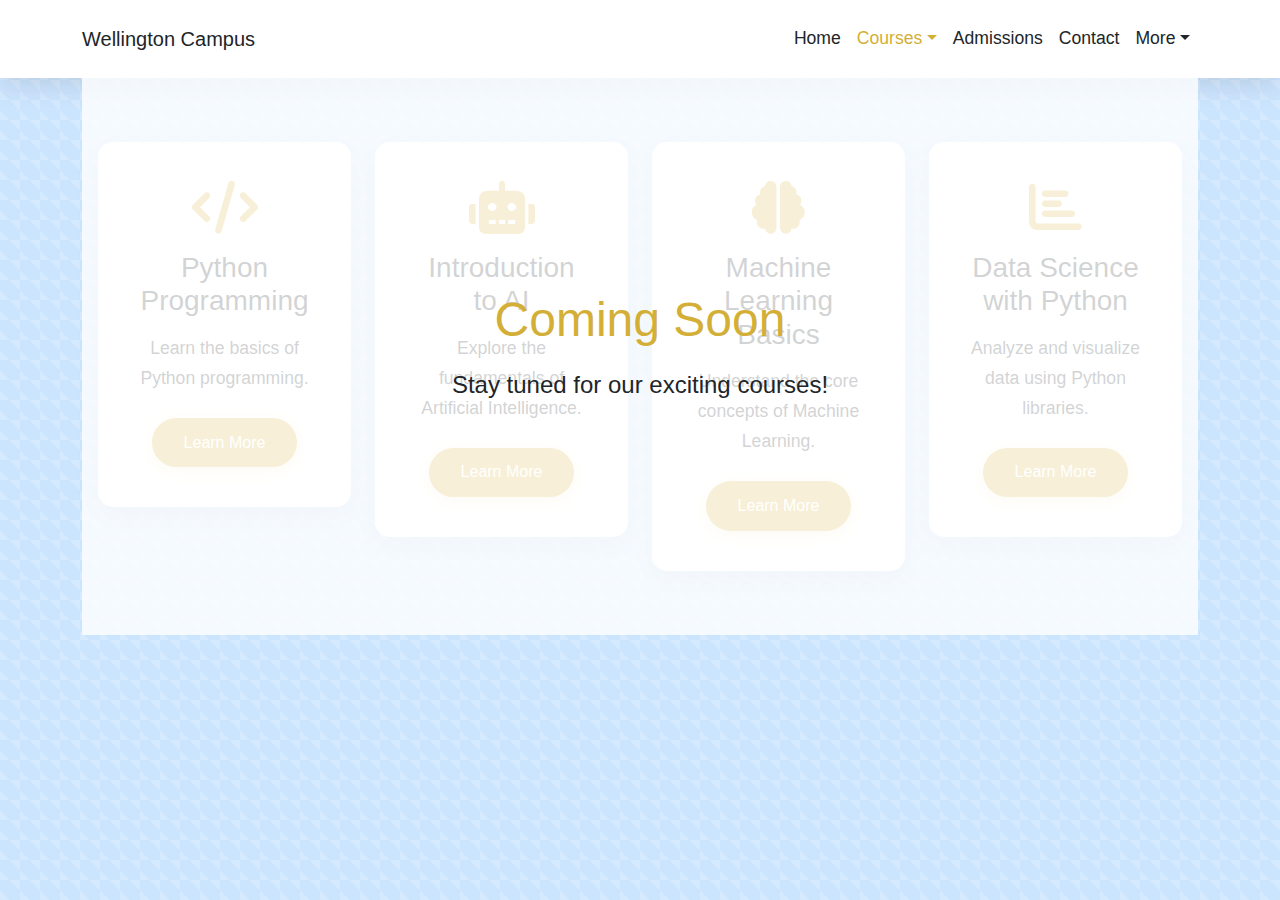
==== courses.html @ 9e7aa77f "Create courses.html" ====
<!DOCTYPE html>
<html lang="en">
<head>
    <meta charset="UTF-8">
    <meta name="viewport" content="width=device-width, initial-scale=1.0">
    <title>LMS - Wellington Campus</title>
    <meta name="description" content="Explore our upcoming mini-courses in Python, AI, ML, and Data Science at Wellington Campus.">
    <meta name="keywords" content="Wellington Campus, LMS, courses, Python, AI, ML, Data Science">
    <meta name="author" content="Wellington Campus">
    <meta property="og:title" content="LMS - Wellington Campus">
    <meta property="og:description" content="Discover our upcoming courses in Python, AI, ML, and Data Science.">
    <meta property="og:type" content="website">
    <meta property="og:url" content="https://wellingtoncampus.co/lms.html">
    <meta property="og:image" content="./wellingtoncampus.png">
    <link href="https://cdn.jsdelivr.net/npm/bootstrap@5.3.0/dist/css/bootstrap.min.css" rel="stylesheet">
    <link rel="stylesheet" href="https://cdnjs.cloudflare.com/ajax/libs/font-awesome/6.0.0/css/all.min.css">
    <style>
        :root {
            --primary-color: #d4af37; /* Gold */
            --secondary-color: #6c757d;
            --text-color: #212529;
            --bg-color: #cce5ff; /* Soft blue */
            --accent-color: #ffffff;
            --shadow: 0 8px 24px rgba(0,0,0,0.1);
        }

        body {
            font-family: 'Roboto', sans-serif;
            color: var(--text-color);
            background-color: var(--bg-color);
            font-size: 1.1rem;
            line-height: 1.7;
            background-image: linear-gradient(45deg, rgba(255,255,255,0.1) 25%, transparent 25%, transparent 75%, rgba(255,255,255,0.1) 75%, rgba(255,255,255,0.1)),
                              linear-gradient(45deg, rgba(255,255,255,0.1) 25%, transparent 25%, transparent 75%, rgba(255,255,255,0.1) 75%, rgba(255,255,255,0.1));
            background-size: 20px 20px;
            margin: 0;
            padding: 0;
            min-height: 100vh;
        }

        .navbar-custom {
            background-color: var(--accent-color);
            box-shadow: var(--shadow);
            padding: 1rem 0;
        }

        .navbar-brand, .nav-link {
            color: var(--text-color) !important;
            transition: color 0.3s ease;
        }

        .nav-link:hover, .nav-link.active {
            color: var(--primary-color) !important;
        }

        .content-wrapper {
            position: relative;
        }

        .coming-soon-overlay {
            position: absolute;
            top: 0;
            left: 0;
            width: 100%;
            height: 100%;
            background-color: rgba(255, 255, 255, 0.8);
            display: flex;
            flex-direction: column;
            justify-content: center;
            align-items: center;
            z-index: 10;
        }

        .coming-soon-overlay h2 {
            color: var(--primary-color);
            font-size: 3rem;
            margin-bottom: 1rem;
        }

        .coming-soon-overlay p {
            font-size: 1.5rem;
        }

        .courses-section {
            padding: 4rem 1rem;
        }

        .course-card {
            padding: 2.5rem;
            text-align: center;
            background-color: var(--accent-color);
            border-radius: 15px;
            box-shadow: var(--shadow);
            transition: transform 0.3s, box-shadow 0.3s;
        }

        .course-card:hover {
            transform: translateY(-10px);
            box-shadow: 0 15px 30px rgba(0,0,0,0.15);
        }

        .course-card i {
            color: var(--primary-color);
            margin-bottom: 1rem;
        }

        .course-card h3 {
            margin-bottom: 1rem;
        }

        .course-card p {
            margin-bottom: 1.5rem;
        }

        .btn-custom {
            background-color: var(--primary-color);
            color: #fff;
            border: none;
            padding: 0.8rem 2rem;
            border-radius: 25px;
            transition: all 0.3s ease;
            box-shadow: 0 4px 15px rgba(212,175,55,0.3);
        }

        .btn-custom:hover {
            background-color: #b8860b;
            transform: translateY(-3px);
            box-shadow: 0 6px 20px rgba(212,175,55,0.4);
            color: #fff;
        }

        .bottom-nav {
            display: none;
            position: fixed;
            bottom: 0;
            width: 100%;
            background-color: var(--accent-color);
            box-shadow: 0 -2px 10px rgba(0,0,0,0.1);
            padding: 0.5rem 0;
            z-index: 1000;
        }

        .bottom-nav .btn {
            color: var(--secondary-color);
            padding: 0.5rem;
            font-size: 0.9rem;
            display: flex;
            flex-direction: column;
            align-items: center;
            transition: color 0.3s ease;
        }

        .bottom-nav .btn:hover, .bottom-nav .btn.active {
            color: var(--primary-color);
        }

        .bottom-nav i {
            font-size: 1.2rem;
            margin-bottom: 0.2rem;
        }

        .mascot {
            position: fixed;
            bottom: 60px;
            right: 20px;
            width: 50px;
            height: 50px;
            z-index: 1100;
            animation: breathe 2s infinite ease-in-out;
            cursor: pointer;
        }

        @keyframes breathe {
            0%, 100% { transform: scale(1); }
            50% { transform: scale(1.1); }
        }

        @media (max-width: 576px) {
            .navbar-custom { display: none; }
            .bottom-nav { display: flex; }
            .courses-section { padding: 2rem 1rem; }
            .course-card { padding: 1.5rem; }
            .mascot { bottom: 70px; }
        }
    </style>
</head>
<body>
    <!-- Desktop Navbar -->
    <nav class="navbar navbar-expand-lg navbar-custom" aria-label="Main navigation">
        <div class="container">
            <a class="navbar-brand" href="index.html">Wellington Campus</a>
            <button class="navbar-toggler" type="button" data-bs-toggle="collapse" data-bs-target="#navbarNav" aria-controls="navbarNav" aria-expanded="false" aria-label="Toggle navigation">
                <span class="navbar-toggler-icon"></span>
            </button>
            <div class="collapse navbar-collapse" id="navbarNav">
                <ul class="navbar-nav ms-auto">
                    <li class="nav-item"><a class="nav-link" href="index.html">Home</a></li>
                    <li class="nav-item dropdown">
                        <a class="nav-link dropdown-toggle active" href="#" role="button" data-bs-toggle="dropdown" aria-expanded="false">Courses</a>
                        <ul class="dropdown-menu">
                            <li><a class="dropdown-item" href="bachelors.html">Bachelors</a></li>
                            <li><a class="dropdown-item" href="masters.html">Masters</a></li>
                        </ul>
                    </li>
                    <li class="nav-item"><a class="nav-link" href="admissions.html">Admissions</a></li>
                    <li class="nav-item"><a class="nav-link" href="contact.html">Contact</a></li>
                    <li class="nav-item dropdown">
                        <a class="nav-link dropdown-toggle" href="#" role="button" data-bs-toggle="dropdown" aria-expanded="false">More</a>
                        <ul class="dropdown-menu">
                            <li><a class="dropdown-item" href="about.html">About</a></li>
                            <li><a class="dropdown-item" href="events.html">Campus Events</a></li>
                            <li><a class="dropdown-item" href="request.html">Request Info</a></li>
                            <li><a class="dropdown-item" href="blog.html">Blog</a></li>
                        </ul>
                    </li>
                </ul>
            </div>
        </div>
    </nav>

    <!-- LMS Content -->
    <div class="container" id="lms">
        <div class="content-wrapper">
            <!-- Coming Soon Overlay -->
            <div class="coming-soon-overlay">
                <h2>Coming Soon</h2>
                <p>Stay tuned for our exciting courses!</p>
            </div>
            <!-- Courses Section -->
            <section class="courses-section">
                <div class="row g-4">
                    <div class="col-md-3">
                        <div class="course-card">
                            <i class="fas fa-code fa-3x"></i>
                            <h3>Python Programming</h3>
                            <p>Learn the basics of Python programming.</p>
                            <a href="#" class="btn btn-custom">Learn More</a>
                        </div>
                    </div>
                    <div class="col-md-3">
                        <div class="course-card">
                            <i class="fas fa-robot fa-3x"></i>
                            <h3>Introduction to AI</h3>
                            <p>Explore the fundamentals of Artificial Intelligence.</p>
                            <a href="#" class="btn btn-custom">Learn More</a>
                        </div>
                    </div>
                    <div class="col-md-3">
                        <div class="course-card">
                            <i class="fas fa-brain fa-3x"></i>
                            <h3>Machine Learning Basics</h3>
                            <p>Understand the core concepts of Machine Learning.</p>
                            <a href="#" class="btn btn-custom">Learn More</a>
                        </div>
                    </div>
                    <div class="col-md-3">
                        <div class="course-card">
                            <i class="fas fa-chart-bar fa-3x"></i>
                            <h3>Data Science with Python</h3>
                            <p>Analyze and visualize data using Python libraries.</p>
                            <a href="#" class="btn btn-custom">Learn More</a>
                        </div>
                    </div>
                </div>
            </section>
        </div>
    </div>

    <!-- Bottom Navigation -->
    <nav class="bottom-nav" aria-label="Mobile navigation">
        <div class="d-flex justify-content-around w-100">
            <a href="index.html" class="btn"><i class="fas fa-home"></i>Home</a>
            <a href="lms.html" class="btn active"><i class="fas fa-book"></i>LMS</a>
            <a href="game.html" class="btn"><i class="fas fa-gamepad"></i>Game</a>
            <a href="hackathons.html" class="btn"><i class="fas fa-laptop-code"></i>Hackathons</a>
        </div>
    </nav>

    <!-- Scripts -->
    <script src="https://cdn.jsdelivr.net/npm/bootstrap@5.3.0/dist/js/bootstrap.bundle.min.js"></script>
    <script src="https://telegram.org/js/telegram-web-app.js"></script>
    <script>
        if (window.Telegram && window.Telegram.WebApp) {
            Telegram.WebApp.ready();
            Telegram.WebApp.expand();
        }
    </script>
</body>
</html>
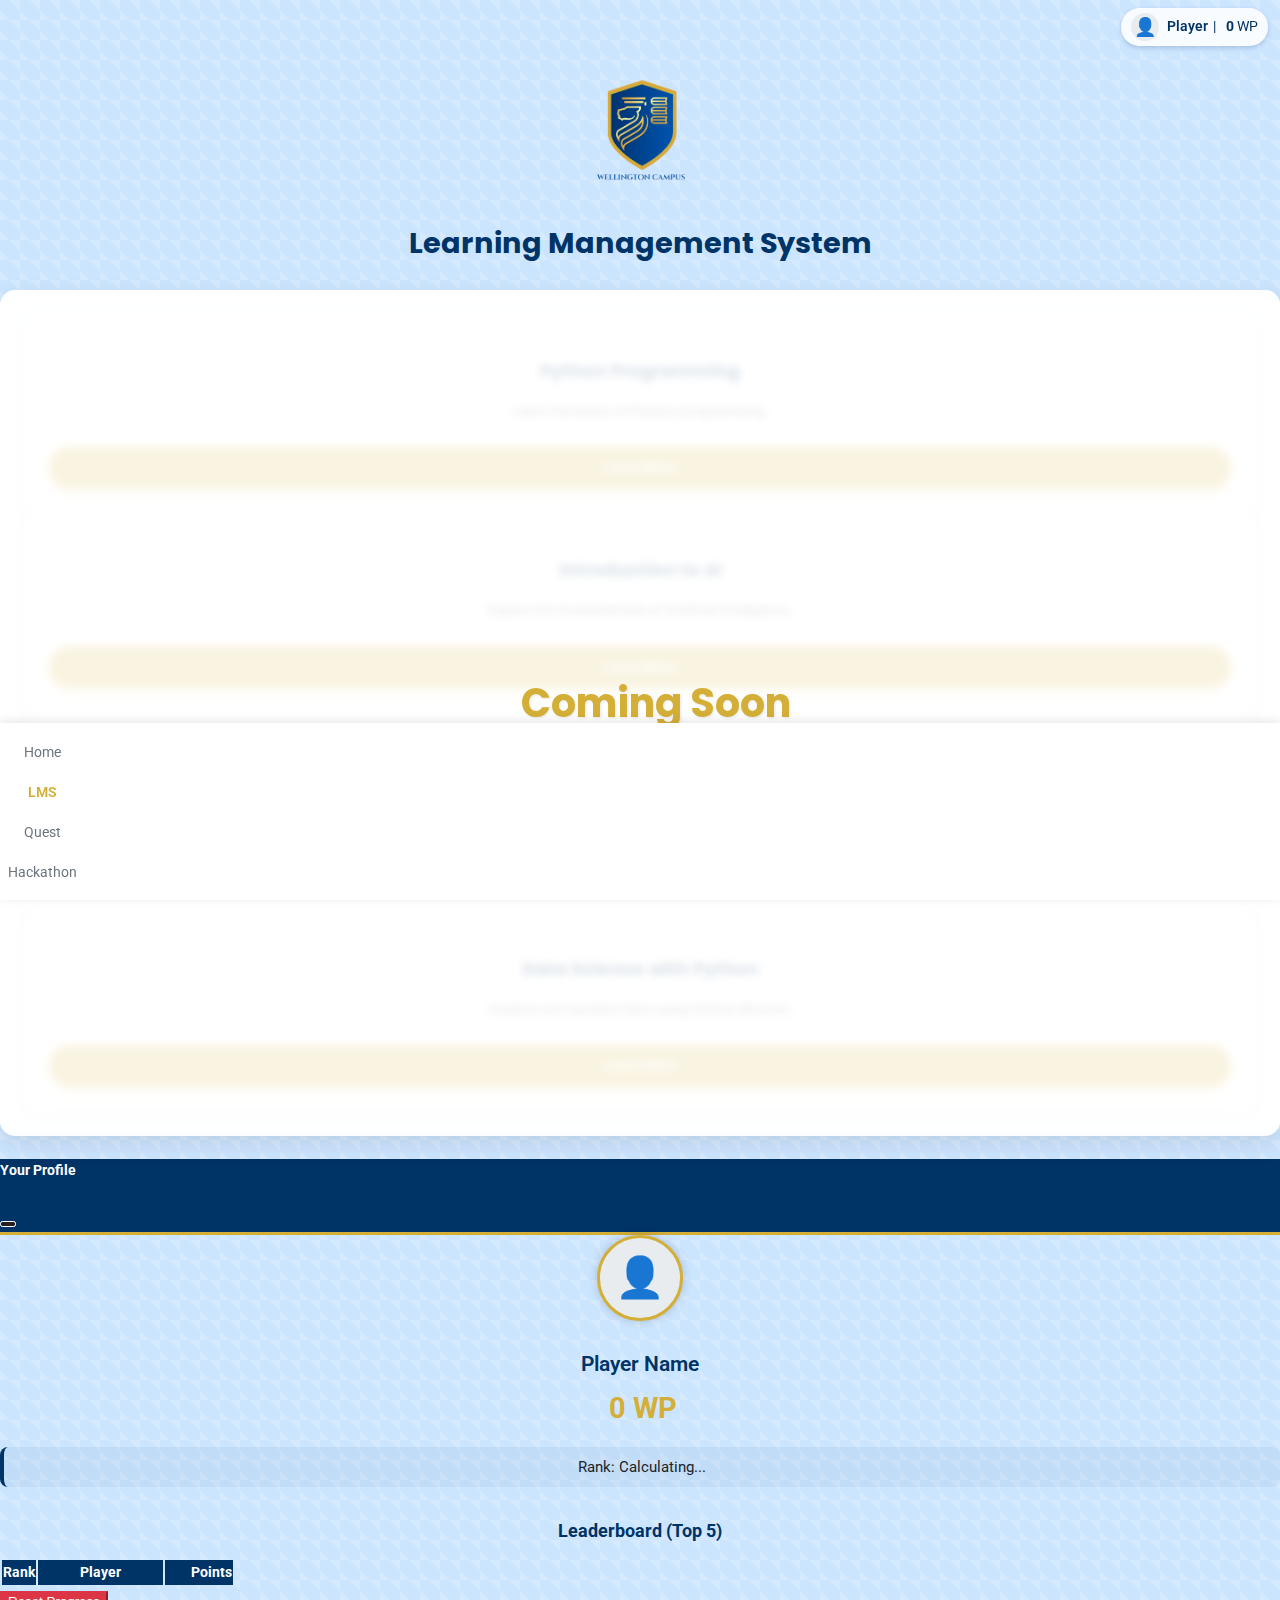
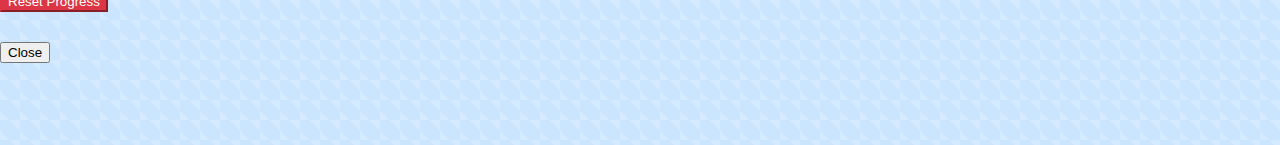
==== commit b7b44cf9: "Update courses.html" ====
--- a/courses.html
+++ b/courses.html
@@ -2,288 +2,661 @@
 <html lang="en">
 <head>
     <meta charset="UTF-8">
-    <meta name="viewport" content="width=device-width, initial-scale=1.0">
+    <!-- Essential Mini App Viewport -->
+    <meta name="viewport" content="width=device-width, initial-scale=1.0, shrink-to-fit=no, user-scalable=no">
     <title>LMS - Wellington Campus</title>
     <meta name="description" content="Explore our upcoming mini-courses in Python, AI, ML, and Data Science at Wellington Campus.">
-    <meta name="keywords" content="Wellington Campus, LMS, courses, Python, AI, ML, Data Science">
+    <meta name="keywords" content="Wellington Campus, LMS, courses, Python, AI, ML, Data Science, profile, points, leaderboard">
     <meta name="author" content="Wellington Campus">
     <meta property="og:title" content="LMS - Wellington Campus">
-    <meta property="og:description" content="Discover our upcoming courses in Python, AI, ML, and Data Science.">
+    <meta property="og:description" content="Discover our upcoming courses in Python, AI, ML, and Data Science. Track your profile and points.">
     <meta property="og:type" content="website">
-    <meta property="og:url" content="https://wellingtoncampus.co/lms.html">
+    <meta property="og:url" content="https://wellingtoncampus.co/courses.html"> <!-- Changed from lms.html based on context -->
     <meta property="og:image" content="./wellingtoncampus.png">
-    <link href="https://cdn.jsdelivr.net/npm/bootstrap@5.3.0/dist/css/bootstrap.min.css" rel="stylesheet">
-    <link rel="stylesheet" href="https://cdnjs.cloudflare.com/ajax/libs/font-awesome/6.0.0/css/all.min.css">
+    <link rel="icon" href="./favicon.ico" type="image/x-icon"> <!-- Added Favicon -->
+
+    <!-- **Telegram Mini App Script - MUST be first script** -->
+    <script src="https://telegram.org/js/telegram-web-app.js"></script>
+
+    <!-- Stylesheets -->
+    <link href="https://cdn.jsdelivr.net/npm/bootstrap@5.3.2/dist/css/bootstrap.min.css" rel="stylesheet" integrity="sha384-T3c6CoIi6uLrA9TneNEoa7RxnatzjcDSCmG1MXxSR1GAsXEV/Dwwykc2MPK8M2HN" crossorigin="anonymous">
+    <link rel="stylesheet" href="https://cdnjs.cloudflare.com/ajax/libs/font-awesome/6.5.1/css/all.min.css" integrity="sha512-DTOQO9RWCH3ppGqcWaEA1BIZOC6xxalwEsw9c2QQeAIftl+Vegovlnee1c9QX4TctnWMn13TZye+giMm8e2LwA==" crossorigin="anonymous" referrerpolicy="no-referrer" />
+    <link rel="preconnect" href="https://fonts.googleapis.com">
+    <link rel="preconnect" href="https://fonts.gstatic.com" crossorigin>
+    <link href="https://fonts.googleapis.com/css2?family=Roboto:wght@400;700&family=Poppins:wght@600&display=swap" rel="stylesheet">
+
     <style>
+        /* --- Root Variables (Consistent with index.html) --- */
         :root {
             --primary-color: #d4af37; /* Gold */
-            --secondary-color: #6c757d;
+            --secondary-color: #003366; /* Dark Blue */
             --text-color: #212529;
-            --bg-color: #cce5ff; /* Soft blue */
-            --accent-color: #ffffff;
+            --bg-color: #cce5ff; /* Light Blueish */
+            --accent-color: #ffffff; /* White */
+            --card-bg-color: rgba(255, 255, 255, 0.9);
             --shadow: 0 8px 24px rgba(0,0,0,0.1);
-        }
-
+            --border-radius: 15px;
+            --bottom-nav-bg: var(--accent-color);
+            --bottom-nav-icon: #6c757d;
+            --bottom-nav-active: var(--primary-color);
+            --danger-color: #dc3545;
+        }
+
+        /* --- Base Body Styles --- */
+        html { scroll-behavior: smooth; }
         body {
             font-family: 'Roboto', sans-serif;
             color: var(--text-color);
             background-color: var(--bg-color);
-            font-size: 1.1rem;
-            line-height: 1.7;
             background-image: linear-gradient(45deg, rgba(255,255,255,0.1) 25%, transparent 25%, transparent 75%, rgba(255,255,255,0.1) 75%, rgba(255,255,255,0.1)),
                               linear-gradient(45deg, rgba(255,255,255,0.1) 25%, transparent 25%, transparent 75%, rgba(255,255,255,0.1) 75%, rgba(255,255,255,0.1));
             background-size: 20px 20px;
+            font-size: 1.05rem; /* Adjusted from 1.1rem for consistency */
+            line-height: 1.6; /* Adjusted from 1.7 */
             margin: 0;
             padding: 0;
             min-height: 100vh;
-        }
-
-        .navbar-custom {
-            background-color: var(--accent-color);
-            box-shadow: var(--shadow);
-            padding: 1rem 0;
-        }
-
-        .navbar-brand, .nav-link {
-            color: var(--text-color) !important;
-            transition: color 0.3s ease;
-        }
-
-        .nav-link:hover, .nav-link.active {
-            color: var(--primary-color) !important;
+            min-height: var(--tg-viewport-height, 100vh);
+            box-sizing: border-box;
+            overflow-x: hidden;
+            padding-bottom: calc(80px + var(--tg-safe-area-inset-bottom, 0px)); /* Match index */
+            /* Add padding-top to prevent overlap with fixed header elements initially */
+            padding-top: 60px; /* Adjust as needed based on header height */
+        }
+
+        /* --- Header & Logo Styling (Copied from index.html) --- */
+        #main-header {
+            /* Removed text-align: center; position: relative; padding-top: 1rem; */
+            /* Now part of the fixed elements logic */
+             padding-top: 1rem; /* Keep some initial top padding */
+             text-align: center; /* Center title below logo */
+             margin-bottom: 1rem;
+        }
+        #header-logo {
+            display: block; margin: 0 auto 0.5rem auto; max-width: 100px; width: 100px; height: auto;
+            position: relative; /* Changed from fixed initially */
+            top: 0; left: 0;
+            z-index: 10; cursor: pointer;
+            transition: width 0.4s ease-in-out, max-width 0.4s ease-in-out, top 0.4s ease-in-out,
+                        left 0.4s ease-in-out, padding 0.4s ease-in-out, border-radius 0.4s ease-in-out,
+                        background-color 0.4s ease-in-out, box-shadow 0.4s ease-in-out;
+        }
+        #header-logo.logo-scrolled {
+            position: fixed; /* Change to fixed on scroll */
+            top: 8px; left: 12px; width: 45px; max-width: 45px; height: auto;
+            z-index: 1045; margin: 0; background-color: rgba(255, 255, 255, 0.85);
+            padding: 4px; border-radius: 50%; box-shadow: 0 3px 8px rgba(0, 51, 102, 0.3);
+        }
+        /* Adjust main container padding when logo is fixed */
+        body.logo-state-scrolled .container { padding-top: 70px; /* Increased padding */ }
+
+
+        /* --- User Profile Styling (Copied from index.html) --- */
+        #user-profile {
+            position: fixed; top: 8px; right: 12px; font-size: 0.85rem;
+            color: var(--secondary-color); background-color: rgba(255, 255, 255, 0.85);
+            padding: 5px 10px; border-radius: 20px; display: flex; align-items: center;
+            z-index: 1045; box-shadow: 0 2px 5px rgba(0, 51, 102, 0.2);
+            transition: top 0.4s ease-in-out;
+            cursor: pointer;
+        }
+        #user-profile:hover { background-color: rgba(230, 230, 230, 0.9); }
+        #user-avatar { display: inline-block; width: 28px; height: 28px; border-radius: 50%; margin-right: 8px; vertical-align: middle; background-color: #e9ecef; text-align: center; line-height: 28px; font-size: 18px; overflow: hidden; }
+        #user-avatar img { display: block; width: 100%; height: 100%; object-fit: cover; }
+        #user-name-display { font-weight: 600; margin-right: 5px; white-space: nowrap; overflow: hidden; text-overflow: ellipsis; max-width: 100px; }
+        #welly-points { font-weight: bold; margin-left: 5px; }
+        #user-profile .fa-star { margin-left: 5px; }
+
+        /* --- LMS Specific Styles --- */
+        .navbar-custom { /* Desktop navbar is hidden in Mini App context */
+             display: none;
+        }
+        .page-title { /* Added style for page title */
+            text-align: center;
+            color: var(--secondary-color);
+            font-family: 'Poppins', sans-serif;
+            font-size: 1.8rem;
+            margin-bottom: 1.5rem; /* Space below title */
+            /* Removed margin-top as body padding handles it */
         }
 
         .content-wrapper {
             position: relative;
+            background-color: var(--card-bg-color); /* Give wrapper a background */
+            border-radius: var(--border-radius);
+            box-shadow: var(--shadow);
+            padding: 1.5rem; /* Add padding inside wrapper */
+            overflow: hidden; /* Contain overlay */
+            margin-top: 1rem; /* Space below header */
         }
 
         .coming-soon-overlay {
             position: absolute;
-            top: 0;
-            left: 0;
-            width: 100%;
-            height: 100%;
-            background-color: rgba(255, 255, 255, 0.8);
+            top: 0; left: 0; width: 100%; height: 100%;
+            background-color: rgba(255, 255, 255, 0.85); /* Slightly less opaque */
+            backdrop-filter: blur(4px); /* Add blur effect */
+            display: flex; flex-direction: column;
+            justify-content: center; align-items: center;
+            z-index: 10;
+            border-radius: inherit; /* Match parent radius */
+            text-align: center;
+            padding: 1rem;
+        }
+        .coming-soon-overlay h2 {
+            color: var(--primary-color);
+            font-family: 'Poppins', sans-serif;
+            font-size: 2.5rem; /* Adjusted size */
+            margin-bottom: 1rem;
+            text-shadow: 1px 1px 3px rgba(0,0,0,0.1);
+        }
+        .coming-soon-overlay p {
+            font-size: 1.2rem; /* Adjusted size */
+            color: var(--secondary-color);
+        }
+
+        .courses-section {
+            /* Removed padding, handled by content-wrapper */
+        }
+        .course-card {
+            padding: 1.5rem; /* Adjusted padding */
+            text-align: center;
+            background-color: var(--accent-color); /* White cards */
+            border-radius: 10px; /* Slightly smaller radius */
+            box-shadow: 0 4px 15px rgba(0,0,0,0.08); /* Softer shadow */
+            transition: transform 0.3s, box-shadow 0.3s;
+            border: 1px solid rgba(0, 51, 102, 0.1);
+            height: 100%; /* Make cards in a row equal height */
             display: flex;
             flex-direction: column;
-            justify-content: center;
-            align-items: center;
-            z-index: 10;
-        }
-
-        .coming-soon-overlay h2 {
-            color: var(--primary-color);
-            font-size: 3rem;
-            margin-bottom: 1rem;
-        }
-
-        .coming-soon-overlay p {
-            font-size: 1.5rem;
-        }
-
-        .courses-section {
-            padding: 4rem 1rem;
-        }
-
-        .course-card {
-            padding: 2.5rem;
-            text-align: center;
-            background-color: var(--accent-color);
-            border-radius: 15px;
-            box-shadow: var(--shadow);
-            transition: transform 0.3s, box-shadow 0.3s;
-        }
-
+            justify-content: space-between; /* Push button to bottom */
+        }
         .course-card:hover {
-            transform: translateY(-10px);
-            box-shadow: 0 15px 30px rgba(0,0,0,0.15);
-        }
-
+            transform: translateY(-5px); /* Less lift */
+            box-shadow: 0 10px 20px rgba(0,0,0,0.12);
+        }
         .course-card i {
             color: var(--primary-color);
             margin-bottom: 1rem;
         }
-
         .course-card h3 {
-            margin-bottom: 1rem;
-        }
-
+            font-family: 'Poppins', sans-serif;
+            color: var(--secondary-color);
+            font-size: 1.1rem; /* Adjusted size */
+            margin-bottom: 0.8rem;
+        }
         .course-card p {
+            font-size: 0.9rem; /* Smaller description */
+            color: #555;
             margin-bottom: 1.5rem;
+            flex-grow: 1; /* Allow description to take space */
         }
 
         .btn-custom {
             background-color: var(--primary-color);
-            color: #fff;
+            color: var(--accent-color) !important; /* Ensure text is white */
             border: none;
-            padding: 0.8rem 2rem;
+            padding: 0.6rem 1.5rem; /* Adjusted padding */
             border-radius: 25px;
             transition: all 0.3s ease;
             box-shadow: 0 4px 15px rgba(212,175,55,0.3);
-        }
-
+            font-weight: 600;
+            font-size: 0.9rem;
+            text-decoration: none; /* Remove underline */
+        }
         .btn-custom:hover {
             background-color: #b8860b;
             transform: translateY(-3px);
             box-shadow: 0 6px 20px rgba(212,175,55,0.4);
-            color: #fff;
-        }
-
+            color: var(--accent-color) !important;
+        }
+
+        /* --- Bottom Navigation (Consistent with index.html) --- */
         .bottom-nav {
-            display: none;
+            display: flex; /* Always display in Mini App */
             position: fixed;
-            bottom: 0;
-            width: 100%;
-            background-color: var(--accent-color);
+            bottom: 0; left: 0; right: 0; width: 100%;
+            background-color: var(--bottom-nav-bg);
             box-shadow: 0 -2px 10px rgba(0,0,0,0.1);
-            padding: 0.5rem 0;
-            z-index: 1000;
-        }
-
+            padding: 0.5rem 0 max(0.5rem, var(--tg-safe-area-inset-bottom, 0.5rem));
+            z-index: 1040; /* Below fixed header elements */
+        }
         .bottom-nav .btn {
-            color: var(--secondary-color);
-            padding: 0.5rem;
-            font-size: 0.9rem;
-            display: flex;
-            flex-direction: column;
-            align-items: center;
-            transition: color 0.3s ease;
-        }
-
+            color: var(--bottom-nav-icon); background-color: transparent;
+            border: none; padding: 0.5rem; font-size: 0.85rem;
+            display: flex; flex-direction: column; align-items: center;
+            transition: color 0.3s ease; text-decoration: none; flex-grow: 1; /* Distribute space */
+        }
         .bottom-nav .btn:hover, .bottom-nav .btn.active {
-            color: var(--primary-color);
-        }
-
-        .bottom-nav i {
-            font-size: 1.2rem;
-            margin-bottom: 0.2rem;
-        }
-
-        .mascot {
-            position: fixed;
-            bottom: 60px;
-            right: 20px;
-            width: 50px;
-            height: 50px;
-            z-index: 1100;
-            animation: breathe 2s infinite ease-in-out;
-            cursor: pointer;
-        }
-
-        @keyframes breathe {
-            0%, 100% { transform: scale(1); }
-            50% { transform: scale(1.1); }
-        }
-
+            color: var(--bottom-nav-active); font-weight: 600;
+        }
+        .bottom-nav i { font-size: 1.1rem; margin-bottom: 0.15rem; }
+
+        /* --- Mascot (Removed as requested implicitly by not including) --- */
+
+        /* --- Profile Modal Styles (Copied from index.html) --- */
+        #userProfileModal .modal-header { background-color: var(--secondary-color); color: var(--accent-color); border-bottom: 3px solid var(--primary-color); }
+        #userProfileModal .modal-header .btn-close { filter: invert(1) grayscale(100%) brightness(200%); }
+        #userProfileModal .modal-body { text-align: center; }
+        #modal-user-avatar { width: 80px; height: 80px; border-radius: 50%; margin: 0 auto 0.5rem auto; display: block; background-color: #e9ecef; font-size: 40px; line-height: 80px; overflow: hidden; border: 3px solid var(--primary-color); box-shadow: 0 0 10px rgba(0,0,0,0.2); }
+        #modal-user-avatar img { width: 100%; height: 100%; object-fit: cover; }
+        #modal-user-name { font-size: 1.3rem; font-weight: 600; color: var(--secondary-color); margin-bottom: 0.2rem; }
+        #modal-welly-points-display { font-size: 1.8rem; font-weight: bold; color: var(--primary-color); margin-bottom: 1rem; }
+        #modal-welly-points-display .fa-star { font-size: 1.5rem; margin-right: 5px; vertical-align: middle; }
+        #profile-rank-display { font-size: 0.95rem; color: var(--text-color); margin-bottom: 1.5rem; background-color: rgba(0, 51, 102, 0.05); padding: 0.5rem; border-radius: 8px; border-left: 4px solid var(--secondary-color); }
+        #profile-leaderboard-section h5 { color: var(--secondary-color); margin-bottom: 0.8rem; font-size: 1.1rem; }
+        #profile-leaderboard-table { font-size: 0.9rem; }
+        #profile-leaderboard-table thead { background-color: var(--secondary-color); color: var(--accent-color); }
+        #profile-leaderboard-body tr td { vertical-align: middle; }
+        #profile-leaderboard-body .rank-badge { font-weight: bold; font-size: 0.9em; color: var(--secondary-color); display: inline-block; width: 24px; height: 24px; line-height: 24px; text-align: center; border-radius: 50%; background-color: rgba(212, 175, 55, 0.8); box-shadow: 0 1px 3px rgba(0,0,0,0.1); }
+        #profile-leaderboard-body tr:nth-child(1) .rank-badge { background-color: #ffd700; color: #333; }
+        #profile-leaderboard-body tr:nth-child(2) .rank-badge { background-color: #c0c0c0; color: #333; }
+        #profile-leaderboard-body tr:nth-child(3) .rank-badge { background-color: #cd7f32; color: #fff; }
+        #profile-leaderboard-body .points-cell { font-weight: bold; color: var(--secondary-color); }
+        #profile-leaderboard-body tr.table-info { background-color: rgba(212, 175, 55, 0.15) !important; font-weight: bold; }
+        #delete-progress-btn { background-color: var(--danger-color); border-color: var(--danger-color); color: white; transition: background-color 0.2s ease, border-color 0.2s ease; }
+        #delete-progress-btn:hover { background-color: #c82333; border-color: #bd2130; }
+        #delete-progress-btn:disabled { background-color: #6c757d; border-color: #6c757d; cursor: not-allowed; }
+        #leaderboard-loading, #leaderboard-empty { color: #6c757d; font-style: italic; padding: 1rem 0; }
+        #reset-feedback { font-size: 0.8rem; margin-top: 5px; min-height: 1.2rem; }
+        .feedback-success { color: var(--success-color, green); }
+        .feedback-error { color: var(--danger-color); }
+
+        /* Responsive Adjustments */
+        @media (max-width: 768px) { /* Adjust breakpoint if needed */
+             body { padding-top: 50px; } /* Less padding on smaller screens */
+             body.logo-state-scrolled .container { padding-top: 60px; }
+             .page-title { font-size: 1.6rem; }
+             .coming-soon-overlay h2 { font-size: 2rem; }
+             .coming-soon-overlay p { font-size: 1.1rem; }
+        }
         @media (max-width: 576px) {
-            .navbar-custom { display: none; }
-            .bottom-nav { display: flex; }
-            .courses-section { padding: 2rem 1rem; }
-            .course-card { padding: 1.5rem; }
-            .mascot { bottom: 70px; }
+            .navbar-custom { display: none; } /* Ensure desktop nav hidden */
+            /* Bottom nav already handled */
+            .courses-section { /* Now refers to content inside wrapper */
+                 /* No padding needed */
+            }
+            .course-card { padding: 1.2rem; }
+             .page-title { margin-bottom: 1rem; }
+             .content-wrapper { margin-top: 0.5rem; }
         }
     </style>
 </head>
 <body>
-    <!-- Desktop Navbar -->
-    <nav class="navbar navbar-expand-lg navbar-custom" aria-label="Main navigation">
-        <div class="container">
-            <a class="navbar-brand" href="index.html">Wellington Campus</a>
-            <button class="navbar-toggler" type="button" data-bs-toggle="collapse" data-bs-target="#navbarNav" aria-controls="navbarNav" aria-expanded="false" aria-label="Toggle navigation">
-                <span class="navbar-toggler-icon"></span>
-            </button>
-            <div class="collapse navbar-collapse" id="navbarNav">
-                <ul class="navbar-nav ms-auto">
-                    <li class="nav-item"><a class="nav-link" href="index.html">Home</a></li>
-                    <li class="nav-item dropdown">
-                        <a class="nav-link dropdown-toggle active" href="#" role="button" data-bs-toggle="dropdown" aria-expanded="false">Courses</a>
-                        <ul class="dropdown-menu">
-                            <li><a class="dropdown-item" href="bachelors.html">Bachelors</a></li>
-                            <li><a class="dropdown-item" href="masters.html">Masters</a></li>
-                        </ul>
-                    </li>
-                    <li class="nav-item"><a class="nav-link" href="admissions.html">Admissions</a></li>
-                    <li class="nav-item"><a class="nav-link" href="contact.html">Contact</a></li>
-                    <li class="nav-item dropdown">
-                        <a class="nav-link dropdown-toggle" href="#" role="button" data-bs-toggle="dropdown" aria-expanded="false">More</a>
-                        <ul class="dropdown-menu">
-                            <li><a class="dropdown-item" href="about.html">About</a></li>
-                            <li><a class="dropdown-item" href="events.html">Campus Events</a></li>
-                            <li><a class="dropdown-item" href="request.html">Request Info</a></li>
-                            <li><a class="dropdown-item" href="blog.html">Blog</a></li>
-                        </ul>
-                    </li>
-                </ul>
-            </div>
-        </div>
-    </nav>
-
-    <!-- LMS Content -->
+    <!-- User Profile Display (Fixed Top Right) -->
+    <div id="user-profile" data-bs-toggle="modal" data-bs-target="#userProfileModal">
+        <span id="user-avatar">👤</span>
+        <span id="user-name-display">Player</span>
+        | <i class="fas fa-star"></i>
+        <span id="welly-points">0</span> WP
+    </div>
+
+    <!-- Header Logo (Initially Centered, moves Top Left) -->
+    <div id="main-header">
+        <img src="./wellingtoncampus.png" alt="Wellington Campus Logo" id="header-logo">
+        <!-- Title moved below logo -->
+    </div>
+
+
+    <!-- LMS Content Container -->
     <div class="container" id="lms">
+
+         <!-- Page Title -->
+         <h1 class="page-title">Learning Management System</h1>
+
+        <!-- Content Wrapper with Overlay -->
         <div class="content-wrapper">
             <!-- Coming Soon Overlay -->
             <div class="coming-soon-overlay">
                 <h2>Coming Soon</h2>
                 <p>Stay tuned for our exciting courses!</p>
             </div>
-            <!-- Courses Section -->
+
+            <!-- Courses Section (Content inside wrapper) -->
             <section class="courses-section">
                 <div class="row g-4">
-                    <div class="col-md-3">
+                    <div class="col-lg-3 col-md-6"> <!-- Adjusted grid for better responsiveness -->
                         <div class="course-card">
-                            <i class="fas fa-code fa-3x"></i>
-                            <h3>Python Programming</h3>
-                            <p>Learn the basics of Python programming.</p>
-                            <a href="#" class="btn btn-custom">Learn More</a>
+                            <div> <!-- Wrapper for content above button -->
+                                <i class="fas fa-code fa-3x"></i>
+                                <h3>Python Programming</h3>
+                                <p>Learn the basics of Python programming.</p>
+                            </div>
+                            <a href="#" class="btn btn-custom mt-auto">Learn More</a> <!-- mt-auto pushes button down -->
                         </div>
                     </div>
-                    <div class="col-md-3">
+                    <div class="col-lg-3 col-md-6">
                         <div class="course-card">
-                            <i class="fas fa-robot fa-3x"></i>
-                            <h3>Introduction to AI</h3>
-                            <p>Explore the fundamentals of Artificial Intelligence.</p>
-                            <a href="#" class="btn btn-custom">Learn More</a>
+                            <div>
+                                <i class="fas fa-robot fa-3x"></i>
+                                <h3>Introduction to AI</h3>
+                                <p>Explore the fundamentals of Artificial Intelligence.</p>
+                            </div>
+                            <a href="#" class="btn btn-custom mt-auto">Learn More</a>
                         </div>
                     </div>
-                    <div class="col-md-3">
+                    <div class="col-lg-3 col-md-6">
                         <div class="course-card">
-                            <i class="fas fa-brain fa-3x"></i>
-                            <h3>Machine Learning Basics</h3>
-                            <p>Understand the core concepts of Machine Learning.</p>
-                            <a href="#" class="btn btn-custom">Learn More</a>
+                             <div>
+                                <i class="fas fa-brain fa-3x"></i>
+                                <h3>Machine Learning Basics</h3>
+                                <p>Understand the core concepts of Machine Learning.</p>
+                             </div>
+                            <a href="#" class="btn btn-custom mt-auto">Learn More</a>
                         </div>
                     </div>
-                    <div class="col-md-3">
+                    <div class="col-lg-3 col-md-6">
                         <div class="course-card">
-                            <i class="fas fa-chart-bar fa-3x"></i>
-                            <h3>Data Science with Python</h3>
-                            <p>Analyze and visualize data using Python libraries.</p>
-                            <a href="#" class="btn btn-custom">Learn More</a>
+                            <div>
+                                <i class="fas fa-chart-bar fa-3x"></i>
+                                <h3>Data Science with Python</h3>
+                                <p>Analyze and visualize data using Python libraries.</p>
+                            </div>
+                            <a href="#" class="btn btn-custom mt-auto">Learn More</a>
                         </div>
                     </div>
                 </div>
             </section>
-        </div>
-    </div>
+        </div> <!-- End content-wrapper -->
+    </div> <!-- End container -->
 
     <!-- Bottom Navigation -->
     <nav class="bottom-nav" aria-label="Mobile navigation">
         <div class="d-flex justify-content-around w-100">
-            <a href="index.html" class="btn"><i class="fas fa-home"></i>Home</a>
-            <a href="lms.html" class="btn active"><i class="fas fa-book"></i>LMS</a>
-            <a href="game.html" class="btn"><i class="fas fa-gamepad"></i>Game</a>
-            <a href="hackathons.html" class="btn"><i class="fas fa-laptop-code"></i>Hackathons</a>
+            <a href="index.html" target="_self" class="btn"><i class="fas fa-home"></i>Home</a>
+            <a href="courses.html" target="_self" class="btn active"><i class="fas fa-book"></i>LMS</a> <!-- Set active -->
+            <a href="game.html" target="_self" class="btn"><i class="fas fa-puzzle-piece"></i>Quest</a> <!-- Updated Icon/Link -->
+            <a href="hackathon.html" target="_self" class="btn"><i class="fas fa-laptop-code"></i>Hackathon</a> <!-- Updated Link -->
         </div>
     </nav>
 
+    <!-- Profile Modal (Copied HTML from index.html) -->
+    <div class="modal fade" id="userProfileModal" tabindex="-1" aria-labelledby="userProfileModalLabel" aria-hidden="true">
+        <div class="modal-dialog modal-dialog-centered modal-dialog-scrollable">
+            <div class="modal-content">
+                <div class="modal-header">
+                    <h5 class="modal-title" id="userProfileModalLabel">Your Profile</h5>
+                    <button type="button" class="btn-close" data-bs-dismiss="modal" aria-label="Close"></button>
+                </div>
+                <div class="modal-body">
+                    <div id="modal-user-avatar">👤</div>
+                    <h4 id="modal-user-name">Player Name</h4>
+                    <div id="modal-welly-points-display">
+                        <i class="fas fa-star"></i> <span id="modal-welly-points">0</span> WP
+                    </div>
+                    <div id="profile-rank-display">Rank: Calculating...</div>
+                    <div id="profile-leaderboard-section">
+                        <h5><i class="fas fa-trophy me-2" style="color: var(--primary-color);"></i>Leaderboard (Top 5)</h5>
+                        <div id="leaderboard-loading" style="display: none;">Loading leaderboard...</div>
+                        <div id="leaderboard-empty" style="display: none;">Leaderboard is empty or unavailable.</div>
+                        <div class="table-responsive">
+                            <table class="table table-striped table-hover table-sm caption-top" id="profile-leaderboard-table">
+                                <thead><tr><th scope="col" style="width: 15%; text-align: center;">Rank</th><th scope="col">Player</th><th scope="col" style="width: 30%; text-align: right;">Points</th></tr></thead>
+                                <tbody id="profile-leaderboard-body"></tbody>
+                            </table>
+                        </div>
+                    </div>
+                </div>
+                <div class="modal-footer justify-content-between">
+                    <div>
+                        <button type="button" class="btn btn-danger btn-sm" id="delete-progress-btn">
+                            <i class="fas fa-trash-alt me-1"></i> Reset Progress
+                        </button>
+                        <div id="reset-feedback" class="small"></div>
+                    </div>
+                    <button type="button" class="btn btn-secondary btn-sm" data-bs-dismiss="modal">Close</button>
+                </div>
+            </div>
+        </div>
+    </div>
+
     <!-- Scripts -->
-    <script src="https://cdn.jsdelivr.net/npm/bootstrap@5.3.0/dist/js/bootstrap.bundle.min.js"></script>
-    <script src="https://telegram.org/js/telegram-web-app.js"></script>
+    <script src="https://cdn.jsdelivr.net/npm/bootstrap@5.3.2/dist/js/bootstrap.bundle.min.js" integrity="sha384-C6RzsynM9kWDrMNeT87bh95OGNyZPhcTNXj1NW7RuBCsyN/o0jlpcV8Qyq46cDfL" crossorigin="anonymous"></script>
+    <!-- Telegram script already included -->
     <script>
-        if (window.Telegram && window.Telegram.WebApp) {
-            Telegram.WebApp.ready();
-            Telegram.WebApp.expand();
-        }
+        document.addEventListener('DOMContentLoaded', function() {
+            const tg = window.Telegram.WebApp;
+
+            // --- Element References (Include ALL from index.html + LMS specifics) ---
+            const logo = document.getElementById('header-logo');
+            const bodyElement = document.body;
+            const userProfileElement = document.getElementById('user-profile');
+            const userNameDisplay = document.getElementById('user-name-display');
+            const wellyPointsDisplay = document.getElementById('welly-points');
+            const userAvatarContainer = document.getElementById('user-avatar');
+            const profileModalElement = document.getElementById('userProfileModal');
+            const modalUserAvatar = document.getElementById('modal-user-avatar');
+            const modalUserName = document.getElementById('modal-user-name');
+            const modalWellyPoints = document.getElementById('modal-welly-points');
+            const profileRankDisplay = document.getElementById('profile-rank-display');
+            const leaderboardTableBody = document.getElementById('profile-leaderboard-body');
+            const leaderboardLoading = document.getElementById('leaderboard-loading');
+            const leaderboardEmpty = document.getElementById('leaderboard-empty');
+            const deleteProgressBtn = document.getElementById('delete-progress-btn');
+            const resetFeedbackArea = document.getElementById('reset-feedback');
+            // Note: No video, subscription form, or animations needed here
+
+            // --- State Variables (Consistent with index.html) ---
+            let currentUser = null;
+            let totalWellyPoints = 0;
+            const POINTS_KEY = 'totalWellyPoints';
+            const HACKATHON_TASKS_KEY = 'hackathonDay1TaskStatus_CS'; // Keep consistent
+            const QUEST_PROGRESS_KEY = 'questProgress_CS'; // Keep consistent
+            const LEADERBOARD_KEY = 'leaderboardData_CS'; // Keep consistent
+
+            // --- Initialize Telegram Mini App & Profile (Adapted for this page) ---
+             function initializeTelegramApp() {
+                 try {
+                     if (tg && tg.initDataUnsafe && tg.initDataUnsafe.user) {
+                         tg.ready();
+                         tg.expand();
+                         // Show Back Button on non-home pages
+                         tg.BackButton.show();
+                         tg.onEvent('backButtonClicked', handleBackButton);
+
+
+                         currentUser = tg.initDataUnsafe.user;
+                         console.log("User Initialized (LMS):", currentUser);
+                         updateUserProfileDisplayHeader(); // Update header name/avatar
+
+                         // Load points
+                         loadWellyPoints().then(loadedPoints => {
+                             console.log(`Initial points loaded (LMS): ${loadedPoints}`);
+                             // Update leaderboard data in background
+                             updateLeaderboardWithCurrentUser(loadedPoints);
+                         }).catch(error => {
+                              console.error("Error during initial points load (LMS):", error);
+                              updateWellyPointsDisplayUI(0);
+                         });
+
+                         console.log("Telegram Mini App Initialized on LMS Page.");
+
+                     } else {
+                         console.warn("Not running in Telegram context or user data unavailable (LMS).");
+                         displayGuestProfile();
+                     }
+                 } catch (error) {
+                      console.error("Error during Telegram App Initialization (LMS):", error);
+                      displayGuestProfile();
+                 }
+             }
+
+             function handleBackButton() {
+                // Navigate back or close the app
+                if (window.history.length > 1) {
+                    window.history.back();
+                } else if (tg && tg.close) {
+                    // If no history, maybe go to index.html? Or just close.
+                    // window.location.href = 'index.html';
+                     tg.close();
+                } else {
+                    console.log("No history to go back to.");
+                     window.location.href = 'index.html'; // Fallback to home
+                }
+             }
+
+
+            // --- Guest Profile Display (Same as index.html) ---
+            function displayGuestProfile() {
+                // ... (Keep existing displayGuestProfile function) ...
+                if(userProfileElement) {
+                     userProfileElement.style.display = 'none';
+                     userProfileElement.removeAttribute('data-bs-toggle');
+                     userProfileElement.removeAttribute('data-bs-target');
+                     userProfileElement.style.cursor = 'default';
+                 }
+                 if(userNameDisplay) userNameDisplay.textContent = 'Guest';
+                 if(userAvatarContainer) userAvatarContainer.innerHTML = '👤';
+                 if(wellyPointsDisplay) wellyPointsDisplay.textContent = '0';
+                 if (deleteProgressBtn) deleteProgressBtn.disabled = true;
+            }
+
+            // --- Update Header Profile Display (Same as index.html) ---
+            function updateUserProfileDisplayHeader() {
+                // ... (Keep existing updateUserProfileDisplayHeader function) ...
+                if (!currentUser) return;
+                 if (userNameDisplay) userNameDisplay.textContent = currentUser.first_name || 'Player';
+                 if (userAvatarContainer) {
+                     userAvatarContainer.innerHTML = '';
+                     if (currentUser.photo_url) {
+                         const img = document.createElement('img');
+                         img.src = currentUser.photo_url;
+                         img.alt = `${currentUser.first_name || 'User'}'s profile picture`;
+                         userAvatarContainer.appendChild(img);
+                     } else {
+                         userAvatarContainer.textContent = '🎓';
+                     }
+                 }
+            }
+
+            // --- Update Points UI (Same as index.html) ---
+            function updateWellyPointsDisplayUI(points) {
+                 // ... (Keep existing updateWellyPointsDisplayUI function) ...
+                 totalWellyPoints = points;
+                if (wellyPointsDisplay) {
+                    wellyPointsDisplay.textContent = points;
+                }
+                if (profileModalElement.classList.contains('show') && modalWellyPoints) {
+                     modalWellyPoints.textContent = points;
+                }
+            }
+
+            // --- Welly Points Management (Same as index.html) ---
+            function loadWellyPoints() {
+                 // ... (Keep existing loadWellyPoints function) ...
+                 return new Promise((resolve, reject) => {
+                     if (tg && tg.CloudStorage) {
+                         tg.CloudStorage.getItem(POINTS_KEY, (error, value) => {
+                             let loadedPoints = 0;
+                             if (error) { console.error(`CS Error loading ${POINTS_KEY}:`, error); }
+                             else if (value) { loadedPoints = parseInt(value, 10) || 0; console.log(`Loaded ${POINTS_KEY} from CS:`, loadedPoints); }
+                             else { console.log(`${POINTS_KEY} not found in CS, defaulting to 0.`); }
+                             updateWellyPointsDisplayUI(loadedPoints);
+                             resolve(loadedPoints);
+                         });
+                     } else { console.warn("CloudStorage not available. Points display 0."); updateWellyPointsDisplayUI(0); resolve(0); }
+                 });
+            }
+            function saveWellyPoints(pointsToSave) {
+                 // ... (Keep existing saveWellyPoints function) ...
+                 return new Promise((resolve, reject) => {
+                     if (tg && tg.CloudStorage) {
+                         tg.CloudStorage.setItem(POINTS_KEY, pointsToSave.toString(), (error, success) => {
+                             if (error) { console.error(`CS Error saving ${POINTS_KEY}:`, error); reject(new Error(`CloudStorage Error: ${error}`)); }
+                             else if (success) { console.log(`Saved ${POINTS_KEY} to CS:`, pointsToSave); updateWellyPointsDisplayUI(pointsToSave); updateLeaderboardWithCurrentUser(pointsToSave); resolve(true); }
+                             else { console.warn(`CS save call for ${POINTS_KEY} failed silently.`); reject(new Error("CloudStorage save failed silently.")); }
+                         });
+                     } else { console.warn("CloudStorage not available. Points not saved."); reject(new Error("CloudStorage not available.")); }
+                 });
+            }
+
+            // --- Shrinking Logo Logic (Same as index.html) ---
+            function setupLogoScroll() {
+                const scrollThreshold = 30; // Adjust if needed
+                if (logo && bodyElement) {
+                    const handleScroll = () => {
+                        const isScrolled = window.scrollY > scrollThreshold;
+                        logo.classList.toggle('logo-scrolled', isScrolled);
+                        bodyElement.classList.toggle('logo-state-scrolled', isScrolled);
+                    };
+                    logo.addEventListener('click', () => { window.scrollTo({ top: 0, behavior: 'smooth' }); });
+                    window.addEventListener('scroll', handleScroll, { passive: true });
+                    handleScroll(); // Initial check
+                } else { console.warn("Header logo or body element not found for scroll effect."); }
+            }
+
+            // --- Profile Modal Logic (Same as index.html) ---
+            if (profileModalElement) {
+                profileModalElement.addEventListener('show.bs.modal', async function () {
+                    // ... (Keep existing 'show.bs.modal' event listener code) ...
+                     if (!currentUser) { console.error("Cannot open profile modal: User not initialized."); const modalInstance = bootstrap.Modal.getInstance(profileModalElement); if (modalInstance) modalInstance.hide(); tg.showAlert("Could not load profile data."); return; }
+                    console.log("Modal opening (LMS). Current User:", currentUser);
+                    if (modalUserName) modalUserName.textContent = currentUser.first_name || 'Player';
+                    if (modalUserAvatar) { modalUserAvatar.innerHTML = ''; if (currentUser.photo_url) { const img = document.createElement('img'); img.src = currentUser.photo_url; img.alt = `Profile picture`; modalUserAvatar.appendChild(img); } else { modalUserAvatar.textContent = '🎓'; } }
+                    if(resetFeedbackArea) resetFeedbackArea.textContent = ''; if(deleteProgressBtn) deleteProgressBtn.disabled = false;
+                    try {
+                        const currentPoints = await loadWellyPoints();
+                        console.log("Points re-loaded for modal (LMS):", currentPoints);
+                        if (modalWellyPoints) modalWellyPoints.textContent = currentPoints;
+                        await fetchAndDisplayLeaderboard(currentPoints);
+                    } catch (error) {
+                        console.error("Error loading points/leaderboard for modal (LMS):", error);
+                        if (modalWellyPoints) modalWellyPoints.textContent = 'Error'; if (profileRankDisplay) profileRankDisplay.textContent = 'Rank: Error'; if (leaderboardTableBody) leaderboardTableBody.innerHTML = '<tr><td colspan="3" class="text-center text-danger">Error loading data.</td></tr>'; if (leaderboardLoading) leaderboardLoading.style.display = 'none'; if (leaderboardEmpty) leaderboardEmpty.style.display = 'none';
+                    }
+                });
+
+                if (deleteProgressBtn) { // Check if button exists before adding listener
+                    deleteProgressBtn.addEventListener('click', function() {
+                        // ... (Keep existing 'click' event listener code for deleteProgressBtn) ...
+                        if(resetFeedbackArea) resetFeedbackArea.textContent = '';
+                        if (!tg || !tg.showConfirm) { if(resetFeedbackArea) { resetFeedbackArea.textContent = 'Action only available in Telegram.'; resetFeedbackArea.className = 'small feedback-error'; } else { alert("This action is only available within the Telegram app."); } return; }
+                        tg.showConfirm("Reset ALL progress (Points, Tasks, Quests)?\nThis cannot be undone.", async (confirmed) => {
+                            if (confirmed) {
+                                console.log("User confirmed progress reset."); deleteProgressBtn.disabled = true; if(resetFeedbackArea) { resetFeedbackArea.textContent = 'Resetting...'; resetFeedbackArea.className = 'small text-muted'; }
+                                try {
+                                    await saveWellyPoints(0); console.log("Points reset to 0.");
+                                    const keysToRemove = [HACKATHON_TASKS_KEY, QUEST_PROGRESS_KEY, LEADERBOARD_KEY]; let deletePromises = [];
+                                    if (tg.CloudStorage) {
+                                        keysToRemove.forEach(key => { deletePromises.push(new Promise((resolve) => { tg.CloudStorage.deleteItem(key, (error, success) => { if (error) { console.error(`CS Error deleting ${key}:`, error); resolve({ status: 'rejected', key: key, error: error }); } else { console.log(`${key} deleted from CS: ${success}`); resolve({ status: 'fulfilled', key: key, success: success }); } }); })); });
+                                        const results = await Promise.allSettled(deletePromises); console.log("Deletion results:", results);
+                                        const failedDeletions = results.filter(r => r.status === 'rejected' || (r.status === 'fulfilled' && !r.value.success)); if (failedDeletions.length > 0) { console.warn("Some keys might not have been deleted:", failedDeletions); }
+                                    } else { console.warn("CloudStorage not available. Cannot delete server-side progress."); }
+                                    if (modalWellyPoints) modalWellyPoints.textContent = '0'; if (profileRankDisplay) profileRankDisplay.textContent = 'Rank: N/A (Reset)'; if (leaderboardTableBody) leaderboardTableBody.innerHTML = ''; if (leaderboardEmpty) { leaderboardEmpty.textContent = 'Leaderboard reset.'; leaderboardEmpty.style.display = 'block'; } if (leaderboardLoading) leaderboardLoading.style.display = 'none';
+                                    if(resetFeedbackArea) { resetFeedbackArea.textContent = 'Progress Reset Successfully!'; resetFeedbackArea.className = 'small feedback-success'; } tg.showAlert("Your progress has been reset successfully.");
+                                } catch (error) { console.error("Error during progress reset:", error); if(resetFeedbackArea) { resetFeedbackArea.textContent = `Reset failed: ${error.message || 'Unknown error'}`; resetFeedbackArea.className = 'small feedback-error'; } tg.showAlert(`An error occurred: ${error.message || error}`); deleteProgressBtn.disabled = false; }
+                            } else { console.log("User cancelled progress reset."); if(resetFeedbackArea) { resetFeedbackArea.textContent = 'Reset cancelled.'; resetFeedbackArea.className = 'small text-muted'; } }
+                        });
+                    });
+                }
+
+            } else {
+                console.error("Profile modal element (#userProfileModal) not found (LMS).");
+            }
+
+
+            // --- Leaderboard Simulation Logic (Same as index.html) ---
+            async function getLeaderboardData() {
+                // ... (Keep existing getLeaderboardData function) ...
+                return new Promise((resolve) => { if (tg && tg.CloudStorage) { tg.CloudStorage.getItem(LEADERBOARD_KEY, (error, value) => { let data = []; if (error) { console.error(`CS Error loading ${LEADERBOARD_KEY}:`, error); } else if (value) { try { data = JSON.parse(value); if (!Array.isArray(data)) data = []; console.log(`Loaded ${LEADERBOARD_KEY} from CS:`, data.length, "entries"); } catch (e) { console.error(`Error parsing ${LEADERBOARD_KEY} from CS:`, e); data = []; } } else { console.log(`${LEADERBOARD_KEY} not found in CS. Initializing.`); } if (currentUser) { const userExists = data.some(entry => entry.userId === currentUser.id); if (!userExists) { data.push({ userId: currentUser.id, firstName: currentUser.first_name || 'Player', points: totalWellyPoints }); } } resolve(data); }); } else { console.warn("CloudStorage not available for leaderboard."); resolve(currentUser ? [{ userId: currentUser.id, firstName: currentUser.first_name || 'Player', points: totalWellyPoints }] : []); } });
+            }
+            async function saveLeaderboardData(data) {
+                 // ... (Keep existing saveLeaderboardData function) ...
+                 if (!Array.isArray(data)) return; if (tg && tg.CloudStorage) { tg.CloudStorage.setItem(LEADERBOARD_KEY, JSON.stringify(data), (error, success) => { if (error) console.error(`CS Error saving ${LEADERBOARD_KEY}:`, error); else if (success) console.log(`Saved ${LEADERBOARD_KEY} to CS:`, data.length, "entries"); else console.warn(`CS save call for ${LEADERBOARD_KEY} failed silently.`); }); } else console.warn("CloudStorage not available. Leaderboard not saved.");
+            }
+            async function updateLeaderboardWithCurrentUser(currentPoints) {
+                 // ... (Keep existing updateLeaderboardWithCurrentUser function) ...
+                 if (!currentUser) return; try { let leaderboard = await getLeaderboardData(); const userIndex = leaderboard.findIndex(entry => entry.userId === currentUser.id); let changed = false; if (userIndex > -1) { if (leaderboard[userIndex].points !== currentPoints || leaderboard[userIndex].firstName !== (currentUser.first_name || 'Player')) { leaderboard[userIndex].points = currentPoints; leaderboard[userIndex].firstName = currentUser.first_name || 'Player'; changed = true; } } else { leaderboard.push({ userId: currentUser.id, firstName: currentUser.first_name || 'Player', points: currentPoints }); changed = true; } if (changed) { await saveLeaderboardData(leaderboard); } else { console.log("Leaderboard already up-to-date for current user (LMS)."); } } catch (error) { console.error("Failed to update leaderboard with current user (LMS):", error); }
+            }
+            async function fetchAndDisplayLeaderboard(currentPoints) {
+                 // ... (Keep existing fetchAndDisplayLeaderboard function) ...
+                if (!leaderboardLoading || !leaderboardTableBody || !profileRankDisplay || !leaderboardEmpty || !currentUser) return; leaderboardLoading.style.display = 'block'; leaderboardTableBody.innerHTML = ''; leaderboardEmpty.style.display = 'none'; profileRankDisplay.textContent = 'Rank: Calculating...'; try { let leaderboard = await getLeaderboardData(); const userIndex = leaderboard.findIndex(entry => entry.userId === currentUser.id); if (userIndex > -1 && leaderboard[userIndex].points !== currentPoints) { leaderboard[userIndex].points = currentPoints; } else if (userIndex === -1) { leaderboard.push({ userId: currentUser.id, firstName: currentUser.first_name || 'Player', points: currentPoints }); } if (leaderboard.length === 0) { profileRankDisplay.textContent = 'Rank: N/A'; leaderboardEmpty.textContent = 'Leaderboard is empty.'; leaderboardEmpty.style.display = 'block'; leaderboardLoading.style.display = 'none'; return; } leaderboard.sort((a, b) => b.points - a.points); const userRank = leaderboard.findIndex(entry => entry.userId === currentUser.id) + 1; const totalPlayers = leaderboard.length; if (userRank > 0) { profileRankDisplay.textContent = `Your Rank: #${userRank} out of ${totalPlayers}`; } else { profileRankDisplay.textContent = 'Rank: Calculating...'; console.warn("User rank couldn't be determined (LMS)."); } const topN = 5; leaderboard.slice(0, topN).forEach((entry, index) => { const rank = index + 1; const row = leaderboardTableBody.insertRow(); row.innerHTML = `<td class="text-center"><span class="rank-badge">${rank}</span></td><td>${entry.firstName || 'Player'} ${entry.userId === currentUser.id ? '<small>(You)</small>' : ''}</td><td class="text-end points-cell">${entry.points}</td>`; if (entry.userId === currentUser.id) { row.classList.add('table-info'); } }); leaderboardLoading.style.display = 'none'; } catch (error) { console.error("Error fetching/displaying leaderboard (LMS):", error); profileRankDisplay.textContent = 'Rank: Error loading'; leaderboardEmpty.textContent = 'Error loading leaderboard data.'; leaderboardEmpty.style.display = 'block'; leaderboardLoading.style.display = 'none'; }
+            }
+
+
+            // --- Initializations ---
+            initializeTelegramApp();
+            setupLogoScroll(); // Initialize logo scroll effect
+
+        });
     </script>
 </body>
 </html>
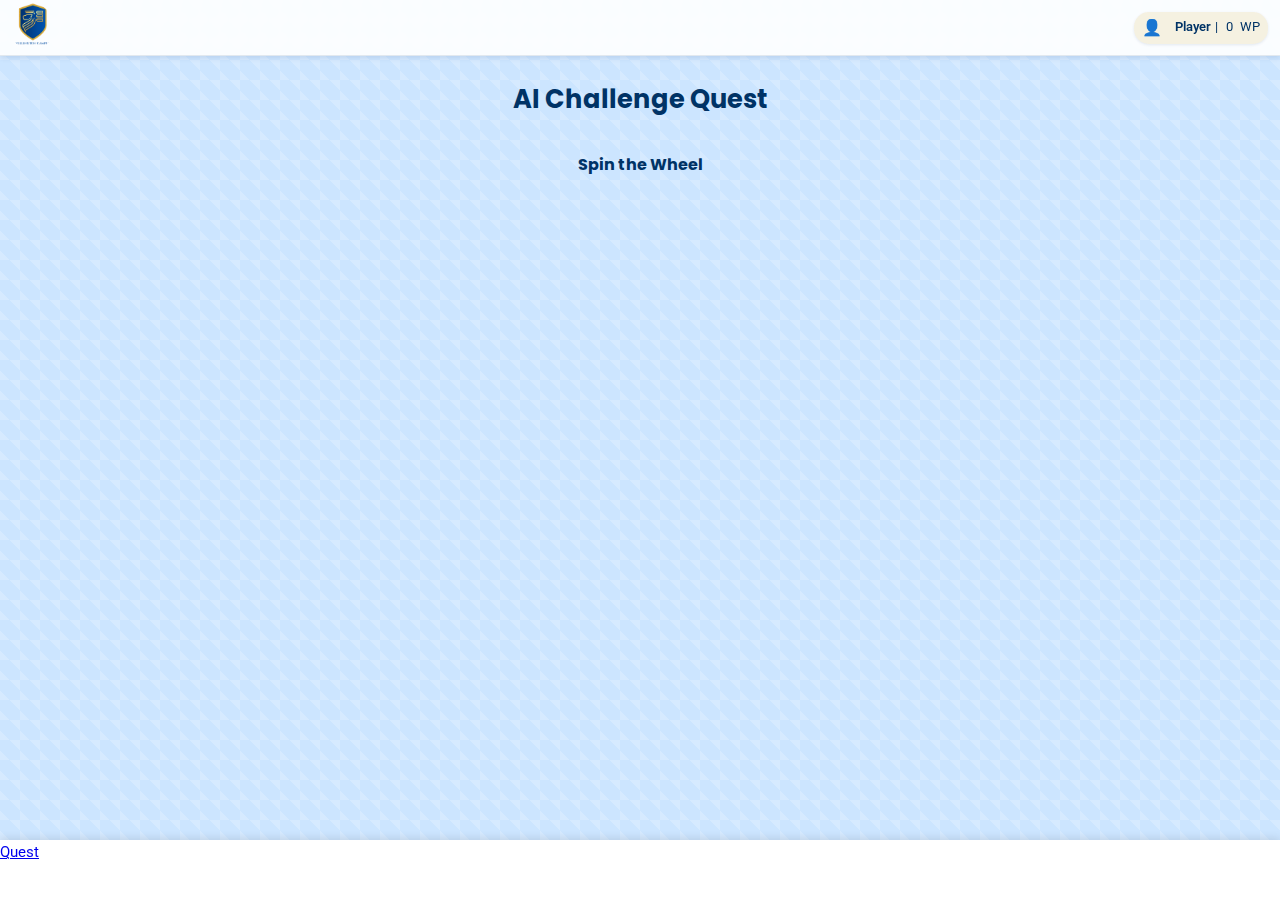
==== commit 3d33c0d5: "Update courses.html" ====
--- a/courses.html
+++ b/courses.html
@@ -2,18 +2,12 @@
 <html lang="en">
 <head>
     <meta charset="UTF-8">
-    <!-- Essential Mini App Viewport -->
-    <meta name="viewport" content="width=device-width, initial-scale=1.0, shrink-to-fit=no, user-scalable=no">
-    <title>LMS - Wellington Campus</title>
-    <meta name="description" content="Explore our upcoming mini-courses in Python, AI, ML, and Data Science at Wellington Campus.">
-    <meta name="keywords" content="Wellington Campus, LMS, courses, Python, AI, ML, Data Science, profile, points, leaderboard">
-    <meta name="author" content="Wellington Campus">
-    <meta property="og:title" content="LMS - Wellington Campus">
-    <meta property="og:description" content="Discover our upcoming courses in Python, AI, ML, and Data Science. Track your profile and points.">
-    <meta property="og:type" content="website">
-    <meta property="og:url" content="https://wellingtoncampus.co/courses.html"> <!-- Changed from lms.html based on context -->
-    <meta property="og:image" content="./wellingtoncampus.png">
-    <link rel="icon" href="./favicon.ico" type="image/x-icon"> <!-- Added Favicon -->
+    <meta name="viewport" content="width=device-width, initial-scale=1.0, shrink-to-fit=no, user-scalable=no, viewport-fit=cover"> <!-- Added viewport-fit=cover -->
+    <title>AI Challenge Quest - Wellington</title>
+
+     <!-- Meta, Icons -->
+     <!-- ... (keep existing meta/icon links) ... -->
+     <link rel="icon" href="./favicon.ico" type="image/x-icon">
 
     <!-- **Telegram Mini App Script - MUST be first script** -->
     <script src="https://telegram.org/js/telegram-web-app.js"></script>
@@ -26,637 +20,241 @@
     <link href="https://fonts.googleapis.com/css2?family=Roboto:wght@400;700&family=Poppins:wght@600&display=swap" rel="stylesheet">
 
     <style>
-        /* --- Root Variables (Consistent with index.html) --- */
+        /* --- Root Variables (Consistent) --- */
         :root {
-            --primary-color: #d4af37; /* Gold */
-            --secondary-color: #003366; /* Dark Blue */
-            --text-color: #212529;
-            --bg-color: #cce5ff; /* Light Blueish */
-            --accent-color: #ffffff; /* White */
-            --card-bg-color: rgba(255, 255, 255, 0.9);
-            --shadow: 0 8px 24px rgba(0,0,0,0.1);
-            --border-radius: 15px;
-            --bottom-nav-bg: var(--accent-color);
-            --bottom-nav-icon: #6c757d;
-            --bottom-nav-active: var(--primary-color);
-            --danger-color: #dc3545;
-        }
-
-        /* --- Base Body Styles --- */
-        html { scroll-behavior: smooth; }
+            /* ... (copy root vars from updated hackathons.html) ... */
+            --primary-color: #d4af37; --secondary-color: #003366; --text-color: #212529; --bg-color: #cce5ff; --accent-color: #ffffff; --card-bg-color: rgba(255, 255, 255, 0.9); --correct-color: #28a745; --incorrect-color: #dc3545; --danger-color: #dc3545; --shadow: 0 4px 12px rgba(0,0,0,0.08); --border-radius: 12px; --bottom-nav-bg: var(--accent-color); --bottom-nav-icon: #6c757d; --bottom-nav-active: var(--primary-color); --top-header-height: 55px; --bottom-nav-height: 60px;
+            /* Wheel Colors */
+            --color1: #ffcb80; --color2: #82d5fb; --color3: #c6e2a6; --color4: #ffac92; --color5: #b49edc; --color6: #fff69e; --color7: #91ccfa; --color8: #f590b2;
+        }
+
+        /* --- Base Body Styles (Consistent) --- */
+        html { scroll-behavior: smooth; height: 100%; }
         body {
-            font-family: 'Roboto', sans-serif;
-            color: var(--text-color);
-            background-color: var(--bg-color);
-            background-image: linear-gradient(45deg, rgba(255,255,255,0.1) 25%, transparent 25%, transparent 75%, rgba(255,255,255,0.1) 75%, rgba(255,255,255,0.1)),
-                              linear-gradient(45deg, rgba(255,255,255,0.1) 25%, transparent 25%, transparent 75%, rgba(255,255,255,0.1) 75%, rgba(255,255,255,0.1));
-            background-size: 20px 20px;
-            font-size: 1.05rem; /* Adjusted from 1.1rem for consistency */
-            line-height: 1.6; /* Adjusted from 1.7 */
-            margin: 0;
-            padding: 0;
-            min-height: 100vh;
-            min-height: var(--tg-viewport-height, 100vh);
-            box-sizing: border-box;
-            overflow-x: hidden;
-            padding-bottom: calc(80px + var(--tg-safe-area-inset-bottom, 0px)); /* Match index */
-            /* Add padding-top to prevent overlap with fixed header elements initially */
-            padding-top: 60px; /* Adjust as needed based on header height */
-        }
-
-        /* --- Header & Logo Styling (Copied from index.html) --- */
-        #main-header {
-            /* Removed text-align: center; position: relative; padding-top: 1rem; */
-            /* Now part of the fixed elements logic */
-             padding-top: 1rem; /* Keep some initial top padding */
-             text-align: center; /* Center title below logo */
-             margin-bottom: 1rem;
-        }
+            /* ... (copy body styles from updated hackathons.html) ... */
+             font-family: 'Roboto', sans-serif; color: var(--text-color); background-color: var(--bg-color); background-image: linear-gradient(45deg, rgba(255,255,255,0.1) 25%, transparent 25%, transparent 75%, rgba(255,255,255,0.1) 75%, rgba(255,255,255,0.1)), linear-gradient(45deg, rgba(255,255,255,0.1) 25%, transparent 25%, transparent 75%, rgba(255,255,255,0.1) 75%, rgba(255,255,255,0.1)); background-size: 20px 20px; font-size: 0.95rem; line-height: 1.6; margin: 0; padding: 0; min-height: var(--tg-viewport-stable-height, 100vh); box-sizing: border-box; overflow-x: hidden; padding-top: calc(var(--top-header-height) + env(safe-area-inset-top)); padding-bottom: calc(var(--bottom-nav-height) + env(safe-area-inset-bottom)); display: flex; flex-direction: column;
+        }
+
+         /* --- NEW: Fixed Top Header (Consistent) --- */
+        .top-fixed-header {
+            /* ... (copy .top-fixed-header styles) ... */
+            position: fixed; top: 0; left: 0; right: 0; height: var(--top-header-height); background-color: rgba(255, 255, 255, 0.9); backdrop-filter: blur(5px); -webkit-backdrop-filter: blur(5px); border-bottom: 1px solid rgba(0, 51, 102, 0.1); display: flex; align-items: center; justify-content: space-between; padding: 0 12px; padding-top: env(safe-area-inset-top); z-index: 1041; box-shadow: 0 2px 5px rgba(0, 51, 102, 0.1);
+        }
+
+        /* --- MODIFIED: Header Logo (Inside fixed header) (Consistent) --- */
         #header-logo {
-            display: block; margin: 0 auto 0.5rem auto; max-width: 100px; width: 100px; height: auto;
-            position: relative; /* Changed from fixed initially */
-            top: 0; left: 0;
-            z-index: 10; cursor: pointer;
-            transition: width 0.4s ease-in-out, max-width 0.4s ease-in-out, top 0.4s ease-in-out,
-                        left 0.4s ease-in-out, padding 0.4s ease-in-out, border-radius 0.4s ease-in-out,
-                        background-color 0.4s ease-in-out, box-shadow 0.4s ease-in-out;
-        }
-        #header-logo.logo-scrolled {
-            position: fixed; /* Change to fixed on scroll */
-            top: 8px; left: 12px; width: 45px; max-width: 45px; height: auto;
-            z-index: 1045; margin: 0; background-color: rgba(255, 255, 255, 0.85);
-            padding: 4px; border-radius: 50%; box-shadow: 0 3px 8px rgba(0, 51, 102, 0.3);
-        }
-        /* Adjust main container padding when logo is fixed */
-        body.logo-state-scrolled .container { padding-top: 70px; /* Increased padding */ }
-
-
-        /* --- User Profile Styling (Copied from index.html) --- */
+             /* ... (copy #header-logo styles) ... */
+              display: block; max-width: 40px; width: 40px; height: auto; border-radius: 50%; cursor: pointer; transition: opacity 0.2s ease;
+        }
+         #header-logo:hover { opacity: 0.8; }
+         /* --- REMOVED: .logo-scrolled and body.logo-state-scrolled styles --- */
+
+
+        /* --- MODIFIED: User Profile (Inside fixed header) (Consistent) --- */
         #user-profile {
-            position: fixed; top: 8px; right: 12px; font-size: 0.85rem;
-            color: var(--secondary-color); background-color: rgba(255, 255, 255, 0.85);
-            padding: 5px 10px; border-radius: 20px; display: flex; align-items: center;
-            z-index: 1045; box-shadow: 0 2px 5px rgba(0, 51, 102, 0.2);
-            transition: top 0.4s ease-in-out;
-            cursor: pointer;
-        }
-        #user-profile:hover { background-color: rgba(230, 230, 230, 0.9); }
-        #user-avatar { display: inline-block; width: 28px; height: 28px; border-radius: 50%; margin-right: 8px; vertical-align: middle; background-color: #e9ecef; text-align: center; line-height: 28px; font-size: 18px; overflow: hidden; }
-        #user-avatar img { display: block; width: 100%; height: 100%; object-fit: cover; }
-        #user-name-display { font-weight: 600; margin-right: 5px; white-space: nowrap; overflow: hidden; text-overflow: ellipsis; max-width: 100px; }
-        #welly-points { font-weight: bold; margin-left: 5px; }
-        #user-profile .fa-star { margin-left: 5px; }
-
-        /* --- LMS Specific Styles --- */
-        .navbar-custom { /* Desktop navbar is hidden in Mini App context */
-             display: none;
-        }
-        .page-title { /* Added style for page title */
-            text-align: center;
-            color: var(--secondary-color);
-            font-family: 'Poppins', sans-serif;
-            font-size: 1.8rem;
-            margin-bottom: 1.5rem; /* Space below title */
-            /* Removed margin-top as body padding handles it */
-        }
-
+            /* ... (copy #user-profile styles) ... */
+             position: relative; font-size: 0.8rem; color: var(--secondary-color); background-color: rgba(212, 175, 55, 0.15); padding: 4px 8px; border-radius: 15px; display: flex; align-items: center; box-shadow: 0 1px 3px rgba(0, 51, 102, 0.1); transition: background-color 0.3s ease; cursor: pointer; gap: 4px;
+        }
+        #user-profile:hover { /* ... */ }
+        #user-avatar { /* ... (copy) ... */ width: 24px; height: 24px; margin-right: 5px; line-height: 24px; font-size: 16px; }
+        #user-name-display { /* ... (copy) ... */ font-weight: 600; max-width: 80px; }
+        #welly-points { /* ... */ }
+        #user-profile .fa-star { /* ... (copy) ... */ font-size: 0.8em; margin: 0; }
+
+
+        /* --- Mini App Specific Adjustments (Bottom Nav - Consistent) --- */
+         .bottom-nav {
+            /* ... (copy .bottom-nav styles from updated hackathons.html) ... */
+             display: flex; position: fixed; bottom: 0; left: 0; right: 0; width: 100%; height: var(--bottom-nav-height); background-color: var(--bottom-nav-bg); box-shadow: 0 -2px 8px rgba(0,0,0,0.1); padding-bottom: env(safe-area-inset-bottom); z-index: 1040; flex-shrink: 0; align-items: center;
+         }
+         .bottom-nav .btn { /* ... (copy .bottom-nav .btn styles) ... */ flex-grow: 1; height: 100%; }
+         .bottom-nav i { /* ... */ }
+
+
+        /* --- General & Game Styles --- */
         .content-wrapper {
-            position: relative;
-            background-color: var(--card-bg-color); /* Give wrapper a background */
-            border-radius: var(--border-radius);
-            box-shadow: var(--shadow);
-            padding: 1.5rem; /* Add padding inside wrapper */
-            overflow: hidden; /* Contain overlay */
-            margin-top: 1rem; /* Space below header */
-        }
-
-        .coming-soon-overlay {
-            position: absolute;
-            top: 0; left: 0; width: 100%; height: 100%;
-            background-color: rgba(255, 255, 255, 0.85); /* Slightly less opaque */
-            backdrop-filter: blur(4px); /* Add blur effect */
-            display: flex; flex-direction: column;
-            justify-content: center; align-items: center;
-            z-index: 10;
-            border-radius: inherit; /* Match parent radius */
-            text-align: center;
-            padding: 1rem;
-        }
-        .coming-soon-overlay h2 {
-            color: var(--primary-color);
-            font-family: 'Poppins', sans-serif;
-            font-size: 2.5rem; /* Adjusted size */
-            margin-bottom: 1rem;
-            text-shadow: 1px 1px 3px rgba(0,0,0,0.1);
-        }
-        .coming-soon-overlay p {
-            font-size: 1.2rem; /* Adjusted size */
-            color: var(--secondary-color);
-        }
-
-        .courses-section {
-            /* Removed padding, handled by content-wrapper */
-        }
-        .course-card {
-            padding: 1.5rem; /* Adjusted padding */
-            text-align: center;
-            background-color: var(--accent-color); /* White cards */
-            border-radius: 10px; /* Slightly smaller radius */
-            box-shadow: 0 4px 15px rgba(0,0,0,0.08); /* Softer shadow */
-            transition: transform 0.3s, box-shadow 0.3s;
-            border: 1px solid rgba(0, 51, 102, 0.1);
-            height: 100%; /* Make cards in a row equal height */
-            display: flex;
-            flex-direction: column;
-            justify-content: space-between; /* Push button to bottom */
-        }
-        .course-card:hover {
-            transform: translateY(-5px); /* Less lift */
-            box-shadow: 0 10px 20px rgba(0,0,0,0.12);
-        }
-        .course-card i {
-            color: var(--primary-color);
-            margin-bottom: 1rem;
-        }
-        .course-card h3 {
-            font-family: 'Poppins', sans-serif;
-            color: var(--secondary-color);
-            font-size: 1.1rem; /* Adjusted size */
-            margin-bottom: 0.8rem;
-        }
-        .course-card p {
-            font-size: 0.9rem; /* Smaller description */
-            color: #555;
-            margin-bottom: 1.5rem;
-            flex-grow: 1; /* Allow description to take space */
-        }
-
-        .btn-custom {
-            background-color: var(--primary-color);
-            color: var(--accent-color) !important; /* Ensure text is white */
-            border: none;
-            padding: 0.6rem 1.5rem; /* Adjusted padding */
-            border-radius: 25px;
-            transition: all 0.3s ease;
-            box-shadow: 0 4px 15px rgba(212,175,55,0.3);
-            font-weight: 600;
-            font-size: 0.9rem;
-            text-decoration: none; /* Remove underline */
-        }
-        .btn-custom:hover {
-            background-color: #b8860b;
-            transform: translateY(-3px);
-            box-shadow: 0 6px 20px rgba(212,175,55,0.4);
-            color: var(--accent-color) !important;
-        }
-
-        /* --- Bottom Navigation (Consistent with index.html) --- */
-        .bottom-nav {
-            display: flex; /* Always display in Mini App */
-            position: fixed;
-            bottom: 0; left: 0; right: 0; width: 100%;
-            background-color: var(--bottom-nav-bg);
-            box-shadow: 0 -2px 10px rgba(0,0,0,0.1);
-            padding: 0.5rem 0 max(0.5rem, var(--tg-safe-area-inset-bottom, 0.5rem));
-            z-index: 1040; /* Below fixed header elements */
-        }
-        .bottom-nav .btn {
-            color: var(--bottom-nav-icon); background-color: transparent;
-            border: none; padding: 0.5rem; font-size: 0.85rem;
-            display: flex; flex-direction: column; align-items: center;
-            transition: color 0.3s ease; text-decoration: none; flex-grow: 1; /* Distribute space */
-        }
-        .bottom-nav .btn:hover, .bottom-nav .btn.active {
-            color: var(--bottom-nav-active); font-weight: 600;
-        }
-        .bottom-nav i { font-size: 1.1rem; margin-bottom: 0.15rem; }
-
-        /* --- Mascot (Removed as requested implicitly by not including) --- */
-
-        /* --- Profile Modal Styles (Copied from index.html) --- */
-        #userProfileModal .modal-header { background-color: var(--secondary-color); color: var(--accent-color); border-bottom: 3px solid var(--primary-color); }
-        #userProfileModal .modal-header .btn-close { filter: invert(1) grayscale(100%) brightness(200%); }
-        #userProfileModal .modal-body { text-align: center; }
-        #modal-user-avatar { width: 80px; height: 80px; border-radius: 50%; margin: 0 auto 0.5rem auto; display: block; background-color: #e9ecef; font-size: 40px; line-height: 80px; overflow: hidden; border: 3px solid var(--primary-color); box-shadow: 0 0 10px rgba(0,0,0,0.2); }
-        #modal-user-avatar img { width: 100%; height: 100%; object-fit: cover; }
-        #modal-user-name { font-size: 1.3rem; font-weight: 600; color: var(--secondary-color); margin-bottom: 0.2rem; }
-        #modal-welly-points-display { font-size: 1.8rem; font-weight: bold; color: var(--primary-color); margin-bottom: 1rem; }
-        #modal-welly-points-display .fa-star { font-size: 1.5rem; margin-right: 5px; vertical-align: middle; }
-        #profile-rank-display { font-size: 0.95rem; color: var(--text-color); margin-bottom: 1.5rem; background-color: rgba(0, 51, 102, 0.05); padding: 0.5rem; border-radius: 8px; border-left: 4px solid var(--secondary-color); }
-        #profile-leaderboard-section h5 { color: var(--secondary-color); margin-bottom: 0.8rem; font-size: 1.1rem; }
-        #profile-leaderboard-table { font-size: 0.9rem; }
-        #profile-leaderboard-table thead { background-color: var(--secondary-color); color: var(--accent-color); }
-        #profile-leaderboard-body tr td { vertical-align: middle; }
-        #profile-leaderboard-body .rank-badge { font-weight: bold; font-size: 0.9em; color: var(--secondary-color); display: inline-block; width: 24px; height: 24px; line-height: 24px; text-align: center; border-radius: 50%; background-color: rgba(212, 175, 55, 0.8); box-shadow: 0 1px 3px rgba(0,0,0,0.1); }
-        #profile-leaderboard-body tr:nth-child(1) .rank-badge { background-color: #ffd700; color: #333; }
-        #profile-leaderboard-body tr:nth-child(2) .rank-badge { background-color: #c0c0c0; color: #333; }
-        #profile-leaderboard-body tr:nth-child(3) .rank-badge { background-color: #cd7f32; color: #fff; }
-        #profile-leaderboard-body .points-cell { font-weight: bold; color: var(--secondary-color); }
-        #profile-leaderboard-body tr.table-info { background-color: rgba(212, 175, 55, 0.15) !important; font-weight: bold; }
-        #delete-progress-btn { background-color: var(--danger-color); border-color: var(--danger-color); color: white; transition: background-color 0.2s ease, border-color 0.2s ease; }
-        #delete-progress-btn:hover { background-color: #c82333; border-color: #bd2130; }
-        #delete-progress-btn:disabled { background-color: #6c757d; border-color: #6c757d; cursor: not-allowed; }
-        #leaderboard-loading, #leaderboard-empty { color: #6c757d; font-style: italic; padding: 1rem 0; }
-        #reset-feedback { font-size: 0.8rem; margin-top: 5px; min-height: 1.2rem; }
-        .feedback-success { color: var(--success-color, green); }
-        .feedback-error { color: var(--danger-color); }
-
-        /* Responsive Adjustments */
-        @media (max-width: 768px) { /* Adjust breakpoint if needed */
-             body { padding-top: 50px; } /* Less padding on smaller screens */
-             body.logo-state-scrolled .container { padding-top: 60px; }
-             .page-title { font-size: 1.6rem; }
-             .coming-soon-overlay h2 { font-size: 2rem; }
-             .coming-soon-overlay p { font-size: 1.1rem; }
-        }
-        @media (max-width: 576px) {
-            .navbar-custom { display: none; } /* Ensure desktop nav hidden */
-            /* Bottom nav already handled */
-            .courses-section { /* Now refers to content inside wrapper */
-                 /* No padding needed */
-            }
-            .course-card { padding: 1.2rem; }
-             .page-title { margin-bottom: 1rem; }
-             .content-wrapper { margin-top: 0.5rem; }
-        }
+            position: relative; /* Needed? Maybe not if body handles flex */
+            padding: 1rem 15px; /* Consistent side padding */
+            text-align: center; flex-grow: 1; display: flex;
+            flex-direction: column; align-items: center; width: 100%;
+            box-sizing: border-box; overflow-y: auto;
+            /* REMOVED transition and padding-top related to scroll */
+             /* padding-top is handled by body */
+        }
+         h1, h2 { font-family: 'Poppins', sans-serif; color: var(--secondary-color); margin-bottom: 0.8rem; margin-top: 0.5rem; }
+         h1 { font-size: 1.6rem; }
+         h2 { font-size: 1.1rem; }
+
+         .content-section { /* ... keep existing styles ... */ max-width: 500px; /* Adjusted max-width */ }
+        .content-section-header { /* ... keep existing styles ... */ padding: 0.7rem 1.0rem; }
+        .content-section-header h2 { font-size: 1.0rem; }
+        .content-section-body { padding: 1.2rem; }
+
+        /* --- Wheel Styles --- */
+        /* Keep existing wheel styles, maybe adjust max-width */
+        #wheel-container { max-width: 300px; /* Adjust */ }
+        /* ... rest of wheel styles ... */
+
+
+        /* --- Result/Quiz Styles (Keep Existing) --- */
+         #result-area { /* ... */ }
+         /* ... etc ... */
+
+        /* Profile Modal Styles (Keep existing - MUST MATCH hackathons.html) */
+        #userProfileModal .modal-header { /* ... */ }
+         /* ... */
+
+
+         /* Responsive */
+         /* Keep or adjust existing @media queries */
+
     </style>
 </head>
 <body>
-    <!-- User Profile Display (Fixed Top Right) -->
-    <div id="user-profile" data-bs-toggle="modal" data-bs-target="#userProfileModal">
-        <span id="user-avatar">👤</span>
-        <span id="user-name-display">Player</span>
-        | <i class="fas fa-star"></i>
-        <span id="welly-points">0</span> WP
-    </div>
-
-    <!-- Header Logo (Initially Centered, moves Top Left) -->
-    <div id="main-header">
+    <!-- NEW: Fixed Top Header -->
+    <div class="top-fixed-header">
         <img src="./wellingtoncampus.png" alt="Wellington Campus Logo" id="header-logo">
-        <!-- Title moved below logo -->
-    </div>
-
-
-    <!-- LMS Content Container -->
-    <div class="container" id="lms">
-
-         <!-- Page Title -->
-         <h1 class="page-title">Learning Management System</h1>
-
-        <!-- Content Wrapper with Overlay -->
-        <div class="content-wrapper">
-            <!-- Coming Soon Overlay -->
-            <div class="coming-soon-overlay">
-                <h2>Coming Soon</h2>
-                <p>Stay tuned for our exciting courses!</p>
-            </div>
-
-            <!-- Courses Section (Content inside wrapper) -->
-            <section class="courses-section">
-                <div class="row g-4">
-                    <div class="col-lg-3 col-md-6"> <!-- Adjusted grid for better responsiveness -->
-                        <div class="course-card">
-                            <div> <!-- Wrapper for content above button -->
-                                <i class="fas fa-code fa-3x"></i>
-                                <h3>Python Programming</h3>
-                                <p>Learn the basics of Python programming.</p>
-                            </div>
-                            <a href="#" class="btn btn-custom mt-auto">Learn More</a> <!-- mt-auto pushes button down -->
-                        </div>
-                    </div>
-                    <div class="col-lg-3 col-md-6">
-                        <div class="course-card">
-                            <div>
-                                <i class="fas fa-robot fa-3x"></i>
-                                <h3>Introduction to AI</h3>
-                                <p>Explore the fundamentals of Artificial Intelligence.</p>
-                            </div>
-                            <a href="#" class="btn btn-custom mt-auto">Learn More</a>
-                        </div>
-                    </div>
-                    <div class="col-lg-3 col-md-6">
-                        <div class="course-card">
-                             <div>
-                                <i class="fas fa-brain fa-3x"></i>
-                                <h3>Machine Learning Basics</h3>
-                                <p>Understand the core concepts of Machine Learning.</p>
-                             </div>
-                            <a href="#" class="btn btn-custom mt-auto">Learn More</a>
-                        </div>
-                    </div>
-                    <div class="col-lg-3 col-md-6">
-                        <div class="course-card">
-                            <div>
-                                <i class="fas fa-chart-bar fa-3x"></i>
-                                <h3>Data Science with Python</h3>
-                                <p>Analyze and visualize data using Python libraries.</p>
-                            </div>
-                            <a href="#" class="btn btn-custom mt-auto">Learn More</a>
-                        </div>
-                    </div>
-                </div>
-            </section>
-        </div> <!-- End content-wrapper -->
-    </div> <!-- End container -->
-
-    <!-- Bottom Navigation -->
-    <nav class="bottom-nav" aria-label="Mobile navigation">
-        <div class="d-flex justify-content-around w-100">
-            <a href="index.html" target="_self" class="btn"><i class="fas fa-home"></i>Home</a>
-            <a href="courses.html" target="_self" class="btn active"><i class="fas fa-book"></i>LMS</a> <!-- Set active -->
-            <a href="game.html" target="_self" class="btn"><i class="fas fa-puzzle-piece"></i>Quest</a> <!-- Updated Icon/Link -->
-            <a href="hackathon.html" target="_self" class="btn"><i class="fas fa-laptop-code"></i>Hackathon</a> <!-- Updated Link -->
-        </div>
-    </nav>
-
-    <!-- Profile Modal (Copied HTML from index.html) -->
-    <div class="modal fade" id="userProfileModal" tabindex="-1" aria-labelledby="userProfileModalLabel" aria-hidden="true">
-        <div class="modal-dialog modal-dialog-centered modal-dialog-scrollable">
-            <div class="modal-content">
-                <div class="modal-header">
-                    <h5 class="modal-title" id="userProfileModalLabel">Your Profile</h5>
-                    <button type="button" class="btn-close" data-bs-dismiss="modal" aria-label="Close"></button>
-                </div>
-                <div class="modal-body">
-                    <div id="modal-user-avatar">👤</div>
-                    <h4 id="modal-user-name">Player Name</h4>
-                    <div id="modal-welly-points-display">
-                        <i class="fas fa-star"></i> <span id="modal-welly-points">0</span> WP
-                    </div>
-                    <div id="profile-rank-display">Rank: Calculating...</div>
-                    <div id="profile-leaderboard-section">
-                        <h5><i class="fas fa-trophy me-2" style="color: var(--primary-color);"></i>Leaderboard (Top 5)</h5>
-                        <div id="leaderboard-loading" style="display: none;">Loading leaderboard...</div>
-                        <div id="leaderboard-empty" style="display: none;">Leaderboard is empty or unavailable.</div>
-                        <div class="table-responsive">
-                            <table class="table table-striped table-hover table-sm caption-top" id="profile-leaderboard-table">
-                                <thead><tr><th scope="col" style="width: 15%; text-align: center;">Rank</th><th scope="col">Player</th><th scope="col" style="width: 30%; text-align: right;">Points</th></tr></thead>
-                                <tbody id="profile-leaderboard-body"></tbody>
-                            </table>
-                        </div>
-                    </div>
-                </div>
-                <div class="modal-footer justify-content-between">
-                    <div>
-                        <button type="button" class="btn btn-danger btn-sm" id="delete-progress-btn">
-                            <i class="fas fa-trash-alt me-1"></i> Reset Progress
-                        </button>
-                        <div id="reset-feedback" class="small"></div>
-                    </div>
-                    <button type="button" class="btn btn-secondary btn-sm" data-bs-dismiss="modal">Close</button>
-                </div>
-            </div>
+        <!-- User Profile Display (Top Right) - Moved here -->
+        <div id="user-profile" data-bs-toggle="modal" data-bs-target="#userProfileModal">
+            <span id="user-avatar">👤</span>
+            <span id="user-name-display">Player</span>
+            | <i class="fas fa-star"></i>
+            <span id="welly-points">0</span> WP
         </div>
     </div>
 
+     <!-- Main Content -->
+    <div class="content-wrapper">
+
+        <h1>AI Challenge Quest</h1>
+
+        <!-- Wheel Section -->
+        <section id="wheel-section" class="content-section">
+             <div class="content-section-header"><h2><i class="fas fa-dice"></i> Spin the Wheel</h2></div>
+             <div class="content-section-body">
+                  <!-- ... Keep wheel container, button, result area ... -->
+             </div>
+        </section>
+
+        <!-- Quiz Display Area -->
+        <section id="quiz-display-area" class="content-section hidden">
+              <!-- ... Keep quiz content sections ... -->
+        </section>
+
+    </div> <!-- End Content Wrapper -->
+
+    <!-- Full Screen Loader Overlay (Keep Existing) -->
+    <div id="quiz-loader-overlay"> <!-- ... --> </div>
+
+    <!-- Bottom Navigation (Keep Existing HTML, ensure 'Quest' is active) -->
+    <nav class="bottom-nav" aria-label="Mobile navigation">
+        <!-- ... -->
+          <a href="game.html" target="_self" class="btn active"><i class="fas fa-puzzle-piece"></i>Quest</a>
+        <!-- ... -->
+    </nav>
+
+     <!-- Profile Modal (Keep Existing HTML) -->
+     <div class="modal fade" id="userProfileModal"> <!-- ... Modal Content ... --> </div>
+
     <!-- Scripts -->
     <script src="https://cdn.jsdelivr.net/npm/bootstrap@5.3.2/dist/js/bootstrap.bundle.min.js" integrity="sha384-C6RzsynM9kWDrMNeT87bh95OGNyZPhcTNXj1NW7RuBCsyN/o0jlpcV8Qyq46cDfL" crossorigin="anonymous"></script>
-    <!-- Telegram script already included -->
     <script>
-        document.addEventListener('DOMContentLoaded', function() {
+        document.addEventListener('DOMContentLoaded', () => {
+            // --- DOM Elements (Consistent references) ---
+             const logo = document.getElementById('header-logo');
+             // const bodyElement = document.body; // Removed
+             // ... Keep all other game element refs (wheelSVG, spinButton, quiz areas...)
+             const wheelSVG = document.getElementById('wheel-svg');
+             const wheelGroup = document.getElementById('wheel-group');
+             const spinButton = document.getElementById('spin-button');
+             const resultArea = document.getElementById('result-area');
+             const challengeResultText = document.getElementById('challenge-result-text');
+             const resultButtonsContainer = document.getElementById('result-buttons');
+             const spinAgainButton = document.getElementById('spin-again-button');
+             const startQuizButton = document.getElementById('start-quiz-button');
+             const wheelSection = document.getElementById('wheel-section');
+             const quizDisplayArea = document.getElementById('quiz-display-area');
+             const quizLoaderOverlay = document.getElementById('quiz-loader-overlay');
+             const quizDisplayTitle = document.getElementById('quiz-display-title');
+             const quizQuestionsContainer = document.getElementById('quiz-questions-container');
+             const quizFeedback = document.getElementById('quiz-feedback');
+             const submitQuizButton = document.getElementById('submit-quiz-button');
+             const playAgainButton = document.getElementById('play-again-button');
+
+             // Keep all profile element references
+             const userProfileElement = document.getElementById('user-profile');
+             const userNameDisplay = document.getElementById('user-name-display');
+             const wellyPointsDisplay = document.getElementById('welly-points');
+             const userAvatarContainer = document.getElementById('user-avatar');
+             const profileModalElement = document.getElementById('userProfileModal');
+             // ... etc for all modal elements
+
+             // --- Telegram WebApp & State (Consistent) ---
             const tg = window.Telegram.WebApp;
-
-            // --- Element References (Include ALL from index.html + LMS specifics) ---
-            const logo = document.getElementById('header-logo');
-            const bodyElement = document.body;
-            const userProfileElement = document.getElementById('user-profile');
-            const userNameDisplay = document.getElementById('user-name-display');
-            const wellyPointsDisplay = document.getElementById('welly-points');
-            const userAvatarContainer = document.getElementById('user-avatar');
-            const profileModalElement = document.getElementById('userProfileModal');
-            const modalUserAvatar = document.getElementById('modal-user-avatar');
-            const modalUserName = document.getElementById('modal-user-name');
-            const modalWellyPoints = document.getElementById('modal-welly-points');
-            const profileRankDisplay = document.getElementById('profile-rank-display');
-            const leaderboardTableBody = document.getElementById('profile-leaderboard-body');
-            const leaderboardLoading = document.getElementById('leaderboard-loading');
-            const leaderboardEmpty = document.getElementById('leaderboard-empty');
-            const deleteProgressBtn = document.getElementById('delete-progress-btn');
-            const resetFeedbackArea = document.getElementById('reset-feedback');
-            // Note: No video, subscription form, or animations needed here
-
-            // --- State Variables (Consistent with index.html) ---
-            let currentUser = null;
-            let totalWellyPoints = 0;
-            const POINTS_KEY = 'totalWellyPoints';
-            const HACKATHON_TASKS_KEY = 'hackathonDay1TaskStatus_CS'; // Keep consistent
-            const QUEST_PROGRESS_KEY = 'questProgress_CS'; // Keep consistent
-            const LEADERBOARD_KEY = 'leaderboardData_CS'; // Keep consistent
-
-            // --- Initialize Telegram Mini App & Profile (Adapted for this page) ---
-             function initializeTelegramApp() {
-                 try {
-                     if (tg && tg.initDataUnsafe && tg.initDataUnsafe.user) {
-                         tg.ready();
-                         tg.expand();
-                         // Show Back Button on non-home pages
-                         tg.BackButton.show();
-                         tg.onEvent('backButtonClicked', handleBackButton);
-
-
-                         currentUser = tg.initDataUnsafe.user;
-                         console.log("User Initialized (LMS):", currentUser);
-                         updateUserProfileDisplayHeader(); // Update header name/avatar
-
-                         // Load points
-                         loadWellyPoints().then(loadedPoints => {
-                             console.log(`Initial points loaded (LMS): ${loadedPoints}`);
-                             // Update leaderboard data in background
-                             updateLeaderboardWithCurrentUser(loadedPoints);
-                         }).catch(error => {
-                              console.error("Error during initial points load (LMS):", error);
-                              updateWellyPointsDisplayUI(0);
-                         });
-
-                         console.log("Telegram Mini App Initialized on LMS Page.");
-
-                     } else {
-                         console.warn("Not running in Telegram context or user data unavailable (LMS).");
-                         displayGuestProfile();
-                     }
-                 } catch (error) {
-                      console.error("Error during Telegram App Initialization (LMS):", error);
-                      displayGuestProfile();
-                 }
+             let currentUser = null;
+             let totalWellyPoints = 0;
+             const POINTS_KEY = 'totalWellyPoints';
+             const HACKATHON_TASKS_KEY = 'hackathonDay1TaskStatus_CS';
+             const QUEST_PROGRESS_KEY = 'questProgress_CS';
+             const LEADERBOARD_KEY = 'leaderboardData_CS';
+
+             // --- Challenges, Quiz Data, Game State (Keep existing) ---
+            // ...
+
+             // --- Initialization (Add Fullscreen) ---
+            function initializeApp() {
+                 createWheelSVG(); // Keep
+                 setupTelegramIntegration(); // Uses updated function
+                 // setupLogoScroll(); // REMOVED
+                 setupButtonListeners(); // Keep
+                 resetUI(); // Keep
+            }
+
+             // --- Telegram & Profile Logic (Use Consistent Functions) ---
+            function setupTelegramIntegration() {
+                  try {
+                      if (tg && tg.initDataUnsafe && tg.initDataUnsafe.user) {
+                          tg.ready(); tg.expand(); tg.BackButton.show();
+                          tg.onEvent('backButtonClicked', handleBackButton); // Use handler
+
+                           // ADDED: Attempt Fullscreen
+                           if (tg.isVersionAtLeast('7.0') && tg.requestFullscreen) {
+                               tg.requestFullscreen();
+                               console.log("Requested fullscreen mode.");
+                           } else {
+                               console.log("Fullscreen request skipped.");
+                           }
+
+                          currentUser = tg.initDataUnsafe.user;
+                          console.log("User Initialized (Game):", currentUser);
+                          updateUserProfileDisplayHeader(); // Update header
+
+                           // Load points (Keep existing)
+                          loadWellyPoints().then(loadedPoints => { /* ... */ }).catch(error => { /* ... */ });
+                          console.log("Telegram Mini App Initialized on Game Page.");
+                      } else { /* ... */ }
+                  } catch (error) { /* ... */ }
              }
-
-             function handleBackButton() {
-                // Navigate back or close the app
-                if (window.history.length > 1) {
-                    window.history.back();
-                } else if (tg && tg.close) {
-                    // If no history, maybe go to index.html? Or just close.
-                    // window.location.href = 'index.html';
-                     tg.close();
-                } else {
-                    console.log("No history to go back to.");
-                     window.location.href = 'index.html'; // Fallback to home
-                }
+              // --- Back Button Logic (Handles Quiz State) (Keep existing game.html version) ---
+             function handleBackButton() { /* ... (keep existing logic specific to quiz state) ... */ }
+
+
+             // --- All other JS functions (Guest Profile, Update Header, Update Points, Load/Save Points, Wheel Logic, Quiz Logic, Modal Logic, Leaderboard Logic) ---
+              // --- Use the consistent versions from hackathons.html, REMOVE setupLogoScroll ---
+             // ...(copy relevant functions from updated hackathons.html script section)...
+
+            // --- Start the app ---
+            initializeApp();
+
+             // Logo click handler (Optional: Scroll to top)
+             if(logo) {
+                 logo.addEventListener('click', () => {
+                      window.scrollTo({ top: 0, behavior: 'smooth' });
+                  });
              }
-
-
-            // --- Guest Profile Display (Same as index.html) ---
-            function displayGuestProfile() {
-                // ... (Keep existing displayGuestProfile function) ...
-                if(userProfileElement) {
-                     userProfileElement.style.display = 'none';
-                     userProfileElement.removeAttribute('data-bs-toggle');
-                     userProfileElement.removeAttribute('data-bs-target');
-                     userProfileElement.style.cursor = 'default';
-                 }
-                 if(userNameDisplay) userNameDisplay.textContent = 'Guest';
-                 if(userAvatarContainer) userAvatarContainer.innerHTML = '👤';
-                 if(wellyPointsDisplay) wellyPointsDisplay.textContent = '0';
-                 if (deleteProgressBtn) deleteProgressBtn.disabled = true;
-            }
-
-            // --- Update Header Profile Display (Same as index.html) ---
-            function updateUserProfileDisplayHeader() {
-                // ... (Keep existing updateUserProfileDisplayHeader function) ...
-                if (!currentUser) return;
-                 if (userNameDisplay) userNameDisplay.textContent = currentUser.first_name || 'Player';
-                 if (userAvatarContainer) {
-                     userAvatarContainer.innerHTML = '';
-                     if (currentUser.photo_url) {
-                         const img = document.createElement('img');
-                         img.src = currentUser.photo_url;
-                         img.alt = `${currentUser.first_name || 'User'}'s profile picture`;
-                         userAvatarContainer.appendChild(img);
-                     } else {
-                         userAvatarContainer.textContent = '🎓';
-                     }
-                 }
-            }
-
-            // --- Update Points UI (Same as index.html) ---
-            function updateWellyPointsDisplayUI(points) {
-                 // ... (Keep existing updateWellyPointsDisplayUI function) ...
-                 totalWellyPoints = points;
-                if (wellyPointsDisplay) {
-                    wellyPointsDisplay.textContent = points;
-                }
-                if (profileModalElement.classList.contains('show') && modalWellyPoints) {
-                     modalWellyPoints.textContent = points;
-                }
-            }
-
-            // --- Welly Points Management (Same as index.html) ---
-            function loadWellyPoints() {
-                 // ... (Keep existing loadWellyPoints function) ...
-                 return new Promise((resolve, reject) => {
-                     if (tg && tg.CloudStorage) {
-                         tg.CloudStorage.getItem(POINTS_KEY, (error, value) => {
-                             let loadedPoints = 0;
-                             if (error) { console.error(`CS Error loading ${POINTS_KEY}:`, error); }
-                             else if (value) { loadedPoints = parseInt(value, 10) || 0; console.log(`Loaded ${POINTS_KEY} from CS:`, loadedPoints); }
-                             else { console.log(`${POINTS_KEY} not found in CS, defaulting to 0.`); }
-                             updateWellyPointsDisplayUI(loadedPoints);
-                             resolve(loadedPoints);
-                         });
-                     } else { console.warn("CloudStorage not available. Points display 0."); updateWellyPointsDisplayUI(0); resolve(0); }
-                 });
-            }
-            function saveWellyPoints(pointsToSave) {
-                 // ... (Keep existing saveWellyPoints function) ...
-                 return new Promise((resolve, reject) => {
-                     if (tg && tg.CloudStorage) {
-                         tg.CloudStorage.setItem(POINTS_KEY, pointsToSave.toString(), (error, success) => {
-                             if (error) { console.error(`CS Error saving ${POINTS_KEY}:`, error); reject(new Error(`CloudStorage Error: ${error}`)); }
-                             else if (success) { console.log(`Saved ${POINTS_KEY} to CS:`, pointsToSave); updateWellyPointsDisplayUI(pointsToSave); updateLeaderboardWithCurrentUser(pointsToSave); resolve(true); }
-                             else { console.warn(`CS save call for ${POINTS_KEY} failed silently.`); reject(new Error("CloudStorage save failed silently.")); }
-                         });
-                     } else { console.warn("CloudStorage not available. Points not saved."); reject(new Error("CloudStorage not available.")); }
-                 });
-            }
-
-            // --- Shrinking Logo Logic (Same as index.html) ---
-            function setupLogoScroll() {
-                const scrollThreshold = 30; // Adjust if needed
-                if (logo && bodyElement) {
-                    const handleScroll = () => {
-                        const isScrolled = window.scrollY > scrollThreshold;
-                        logo.classList.toggle('logo-scrolled', isScrolled);
-                        bodyElement.classList.toggle('logo-state-scrolled', isScrolled);
-                    };
-                    logo.addEventListener('click', () => { window.scrollTo({ top: 0, behavior: 'smooth' }); });
-                    window.addEventListener('scroll', handleScroll, { passive: true });
-                    handleScroll(); // Initial check
-                } else { console.warn("Header logo or body element not found for scroll effect."); }
-            }
-
-            // --- Profile Modal Logic (Same as index.html) ---
-            if (profileModalElement) {
-                profileModalElement.addEventListener('show.bs.modal', async function () {
-                    // ... (Keep existing 'show.bs.modal' event listener code) ...
-                     if (!currentUser) { console.error("Cannot open profile modal: User not initialized."); const modalInstance = bootstrap.Modal.getInstance(profileModalElement); if (modalInstance) modalInstance.hide(); tg.showAlert("Could not load profile data."); return; }
-                    console.log("Modal opening (LMS). Current User:", currentUser);
-                    if (modalUserName) modalUserName.textContent = currentUser.first_name || 'Player';
-                    if (modalUserAvatar) { modalUserAvatar.innerHTML = ''; if (currentUser.photo_url) { const img = document.createElement('img'); img.src = currentUser.photo_url; img.alt = `Profile picture`; modalUserAvatar.appendChild(img); } else { modalUserAvatar.textContent = '🎓'; } }
-                    if(resetFeedbackArea) resetFeedbackArea.textContent = ''; if(deleteProgressBtn) deleteProgressBtn.disabled = false;
-                    try {
-                        const currentPoints = await loadWellyPoints();
-                        console.log("Points re-loaded for modal (LMS):", currentPoints);
-                        if (modalWellyPoints) modalWellyPoints.textContent = currentPoints;
-                        await fetchAndDisplayLeaderboard(currentPoints);
-                    } catch (error) {
-                        console.error("Error loading points/leaderboard for modal (LMS):", error);
-                        if (modalWellyPoints) modalWellyPoints.textContent = 'Error'; if (profileRankDisplay) profileRankDisplay.textContent = 'Rank: Error'; if (leaderboardTableBody) leaderboardTableBody.innerHTML = '<tr><td colspan="3" class="text-center text-danger">Error loading data.</td></tr>'; if (leaderboardLoading) leaderboardLoading.style.display = 'none'; if (leaderboardEmpty) leaderboardEmpty.style.display = 'none';
-                    }
-                });
-
-                if (deleteProgressBtn) { // Check if button exists before adding listener
-                    deleteProgressBtn.addEventListener('click', function() {
-                        // ... (Keep existing 'click' event listener code for deleteProgressBtn) ...
-                        if(resetFeedbackArea) resetFeedbackArea.textContent = '';
-                        if (!tg || !tg.showConfirm) { if(resetFeedbackArea) { resetFeedbackArea.textContent = 'Action only available in Telegram.'; resetFeedbackArea.className = 'small feedback-error'; } else { alert("This action is only available within the Telegram app."); } return; }
-                        tg.showConfirm("Reset ALL progress (Points, Tasks, Quests)?\nThis cannot be undone.", async (confirmed) => {
-                            if (confirmed) {
-                                console.log("User confirmed progress reset."); deleteProgressBtn.disabled = true; if(resetFeedbackArea) { resetFeedbackArea.textContent = 'Resetting...'; resetFeedbackArea.className = 'small text-muted'; }
-                                try {
-                                    await saveWellyPoints(0); console.log("Points reset to 0.");
-                                    const keysToRemove = [HACKATHON_TASKS_KEY, QUEST_PROGRESS_KEY, LEADERBOARD_KEY]; let deletePromises = [];
-                                    if (tg.CloudStorage) {
-                                        keysToRemove.forEach(key => { deletePromises.push(new Promise((resolve) => { tg.CloudStorage.deleteItem(key, (error, success) => { if (error) { console.error(`CS Error deleting ${key}:`, error); resolve({ status: 'rejected', key: key, error: error }); } else { console.log(`${key} deleted from CS: ${success}`); resolve({ status: 'fulfilled', key: key, success: success }); } }); })); });
-                                        const results = await Promise.allSettled(deletePromises); console.log("Deletion results:", results);
-                                        const failedDeletions = results.filter(r => r.status === 'rejected' || (r.status === 'fulfilled' && !r.value.success)); if (failedDeletions.length > 0) { console.warn("Some keys might not have been deleted:", failedDeletions); }
-                                    } else { console.warn("CloudStorage not available. Cannot delete server-side progress."); }
-                                    if (modalWellyPoints) modalWellyPoints.textContent = '0'; if (profileRankDisplay) profileRankDisplay.textContent = 'Rank: N/A (Reset)'; if (leaderboardTableBody) leaderboardTableBody.innerHTML = ''; if (leaderboardEmpty) { leaderboardEmpty.textContent = 'Leaderboard reset.'; leaderboardEmpty.style.display = 'block'; } if (leaderboardLoading) leaderboardLoading.style.display = 'none';
-                                    if(resetFeedbackArea) { resetFeedbackArea.textContent = 'Progress Reset Successfully!'; resetFeedbackArea.className = 'small feedback-success'; } tg.showAlert("Your progress has been reset successfully.");
-                                } catch (error) { console.error("Error during progress reset:", error); if(resetFeedbackArea) { resetFeedbackArea.textContent = `Reset failed: ${error.message || 'Unknown error'}`; resetFeedbackArea.className = 'small feedback-error'; } tg.showAlert(`An error occurred: ${error.message || error}`); deleteProgressBtn.disabled = false; }
-                            } else { console.log("User cancelled progress reset."); if(resetFeedbackArea) { resetFeedbackArea.textContent = 'Reset cancelled.'; resetFeedbackArea.className = 'small text-muted'; } }
-                        });
-                    });
-                }
-
-            } else {
-                console.error("Profile modal element (#userProfileModal) not found (LMS).");
-            }
-
-
-            // --- Leaderboard Simulation Logic (Same as index.html) ---
-            async function getLeaderboardData() {
-                // ... (Keep existing getLeaderboardData function) ...
-                return new Promise((resolve) => { if (tg && tg.CloudStorage) { tg.CloudStorage.getItem(LEADERBOARD_KEY, (error, value) => { let data = []; if (error) { console.error(`CS Error loading ${LEADERBOARD_KEY}:`, error); } else if (value) { try { data = JSON.parse(value); if (!Array.isArray(data)) data = []; console.log(`Loaded ${LEADERBOARD_KEY} from CS:`, data.length, "entries"); } catch (e) { console.error(`Error parsing ${LEADERBOARD_KEY} from CS:`, e); data = []; } } else { console.log(`${LEADERBOARD_KEY} not found in CS. Initializing.`); } if (currentUser) { const userExists = data.some(entry => entry.userId === currentUser.id); if (!userExists) { data.push({ userId: currentUser.id, firstName: currentUser.first_name || 'Player', points: totalWellyPoints }); } } resolve(data); }); } else { console.warn("CloudStorage not available for leaderboard."); resolve(currentUser ? [{ userId: currentUser.id, firstName: currentUser.first_name || 'Player', points: totalWellyPoints }] : []); } });
-            }
-            async function saveLeaderboardData(data) {
-                 // ... (Keep existing saveLeaderboardData function) ...
-                 if (!Array.isArray(data)) return; if (tg && tg.CloudStorage) { tg.CloudStorage.setItem(LEADERBOARD_KEY, JSON.stringify(data), (error, success) => { if (error) console.error(`CS Error saving ${LEADERBOARD_KEY}:`, error); else if (success) console.log(`Saved ${LEADERBOARD_KEY} to CS:`, data.length, "entries"); else console.warn(`CS save call for ${LEADERBOARD_KEY} failed silently.`); }); } else console.warn("CloudStorage not available. Leaderboard not saved.");
-            }
-            async function updateLeaderboardWithCurrentUser(currentPoints) {
-                 // ... (Keep existing updateLeaderboardWithCurrentUser function) ...
-                 if (!currentUser) return; try { let leaderboard = await getLeaderboardData(); const userIndex = leaderboard.findIndex(entry => entry.userId === currentUser.id); let changed = false; if (userIndex > -1) { if (leaderboard[userIndex].points !== currentPoints || leaderboard[userIndex].firstName !== (currentUser.first_name || 'Player')) { leaderboard[userIndex].points = currentPoints; leaderboard[userIndex].firstName = currentUser.first_name || 'Player'; changed = true; } } else { leaderboard.push({ userId: currentUser.id, firstName: currentUser.first_name || 'Player', points: currentPoints }); changed = true; } if (changed) { await saveLeaderboardData(leaderboard); } else { console.log("Leaderboard already up-to-date for current user (LMS)."); } } catch (error) { console.error("Failed to update leaderboard with current user (LMS):", error); }
-            }
-            async function fetchAndDisplayLeaderboard(currentPoints) {
-                 // ... (Keep existing fetchAndDisplayLeaderboard function) ...
-                if (!leaderboardLoading || !leaderboardTableBody || !profileRankDisplay || !leaderboardEmpty || !currentUser) return; leaderboardLoading.style.display = 'block'; leaderboardTableBody.innerHTML = ''; leaderboardEmpty.style.display = 'none'; profileRankDisplay.textContent = 'Rank: Calculating...'; try { let leaderboard = await getLeaderboardData(); const userIndex = leaderboard.findIndex(entry => entry.userId === currentUser.id); if (userIndex > -1 && leaderboard[userIndex].points !== currentPoints) { leaderboard[userIndex].points = currentPoints; } else if (userIndex === -1) { leaderboard.push({ userId: currentUser.id, firstName: currentUser.first_name || 'Player', points: currentPoints }); } if (leaderboard.length === 0) { profileRankDisplay.textContent = 'Rank: N/A'; leaderboardEmpty.textContent = 'Leaderboard is empty.'; leaderboardEmpty.style.display = 'block'; leaderboardLoading.style.display = 'none'; return; } leaderboard.sort((a, b) => b.points - a.points); const userRank = leaderboard.findIndex(entry => entry.userId === currentUser.id) + 1; const totalPlayers = leaderboard.length; if (userRank > 0) { profileRankDisplay.textContent = `Your Rank: #${userRank} out of ${totalPlayers}`; } else { profileRankDisplay.textContent = 'Rank: Calculating...'; console.warn("User rank couldn't be determined (LMS)."); } const topN = 5; leaderboard.slice(0, topN).forEach((entry, index) => { const rank = index + 1; const row = leaderboardTableBody.insertRow(); row.innerHTML = `<td class="text-center"><span class="rank-badge">${rank}</span></td><td>${entry.firstName || 'Player'} ${entry.userId === currentUser.id ? '<small>(You)</small>' : ''}</td><td class="text-end points-cell">${entry.points}</td>`; if (entry.userId === currentUser.id) { row.classList.add('table-info'); } }); leaderboardLoading.style.display = 'none'; } catch (error) { console.error("Error fetching/displaying leaderboard (LMS):", error); profileRankDisplay.textContent = 'Rank: Error loading'; leaderboardEmpty.textContent = 'Error loading leaderboard data.'; leaderboardEmpty.style.display = 'block'; leaderboardLoading.style.display = 'none'; }
-            }
-
-
-            // --- Initializations ---
-            initializeTelegramApp();
-            setupLogoScroll(); // Initialize logo scroll effect
 
         });
     </script>
+
 </body>
 </html>
